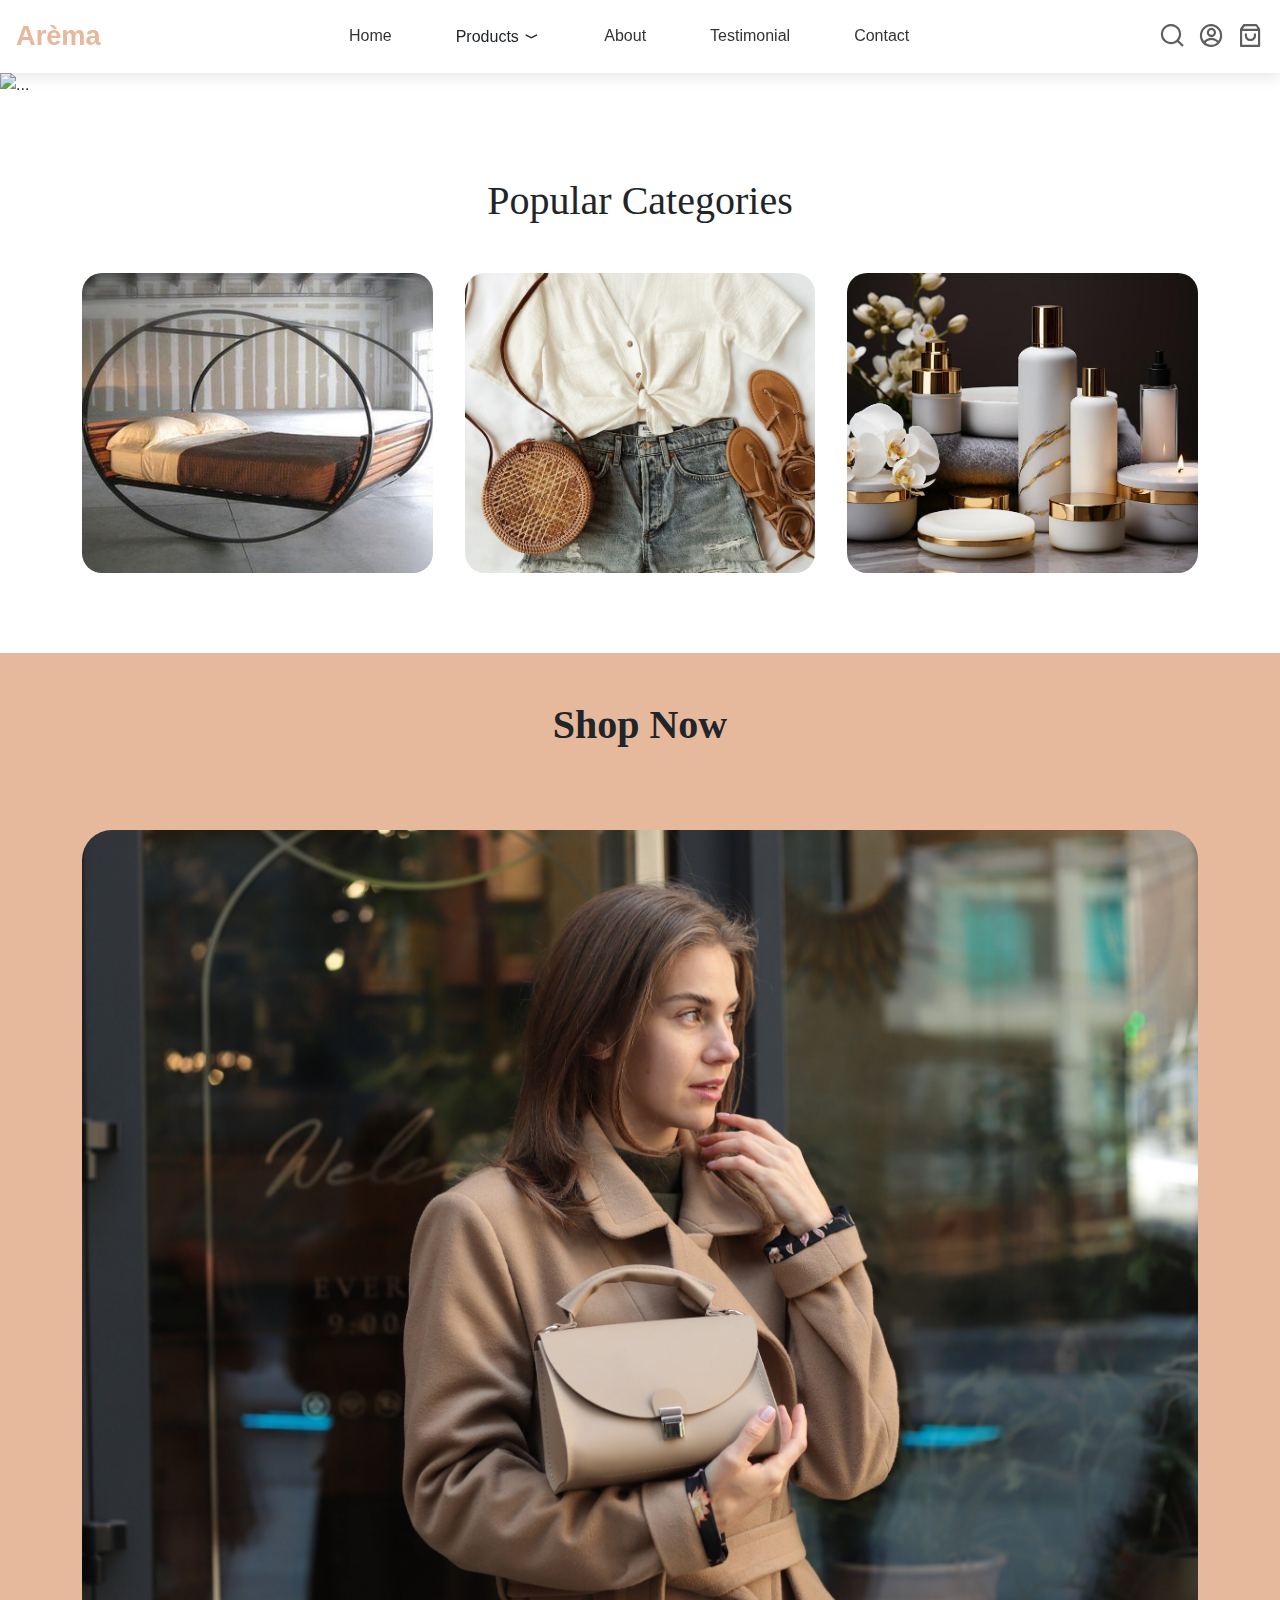
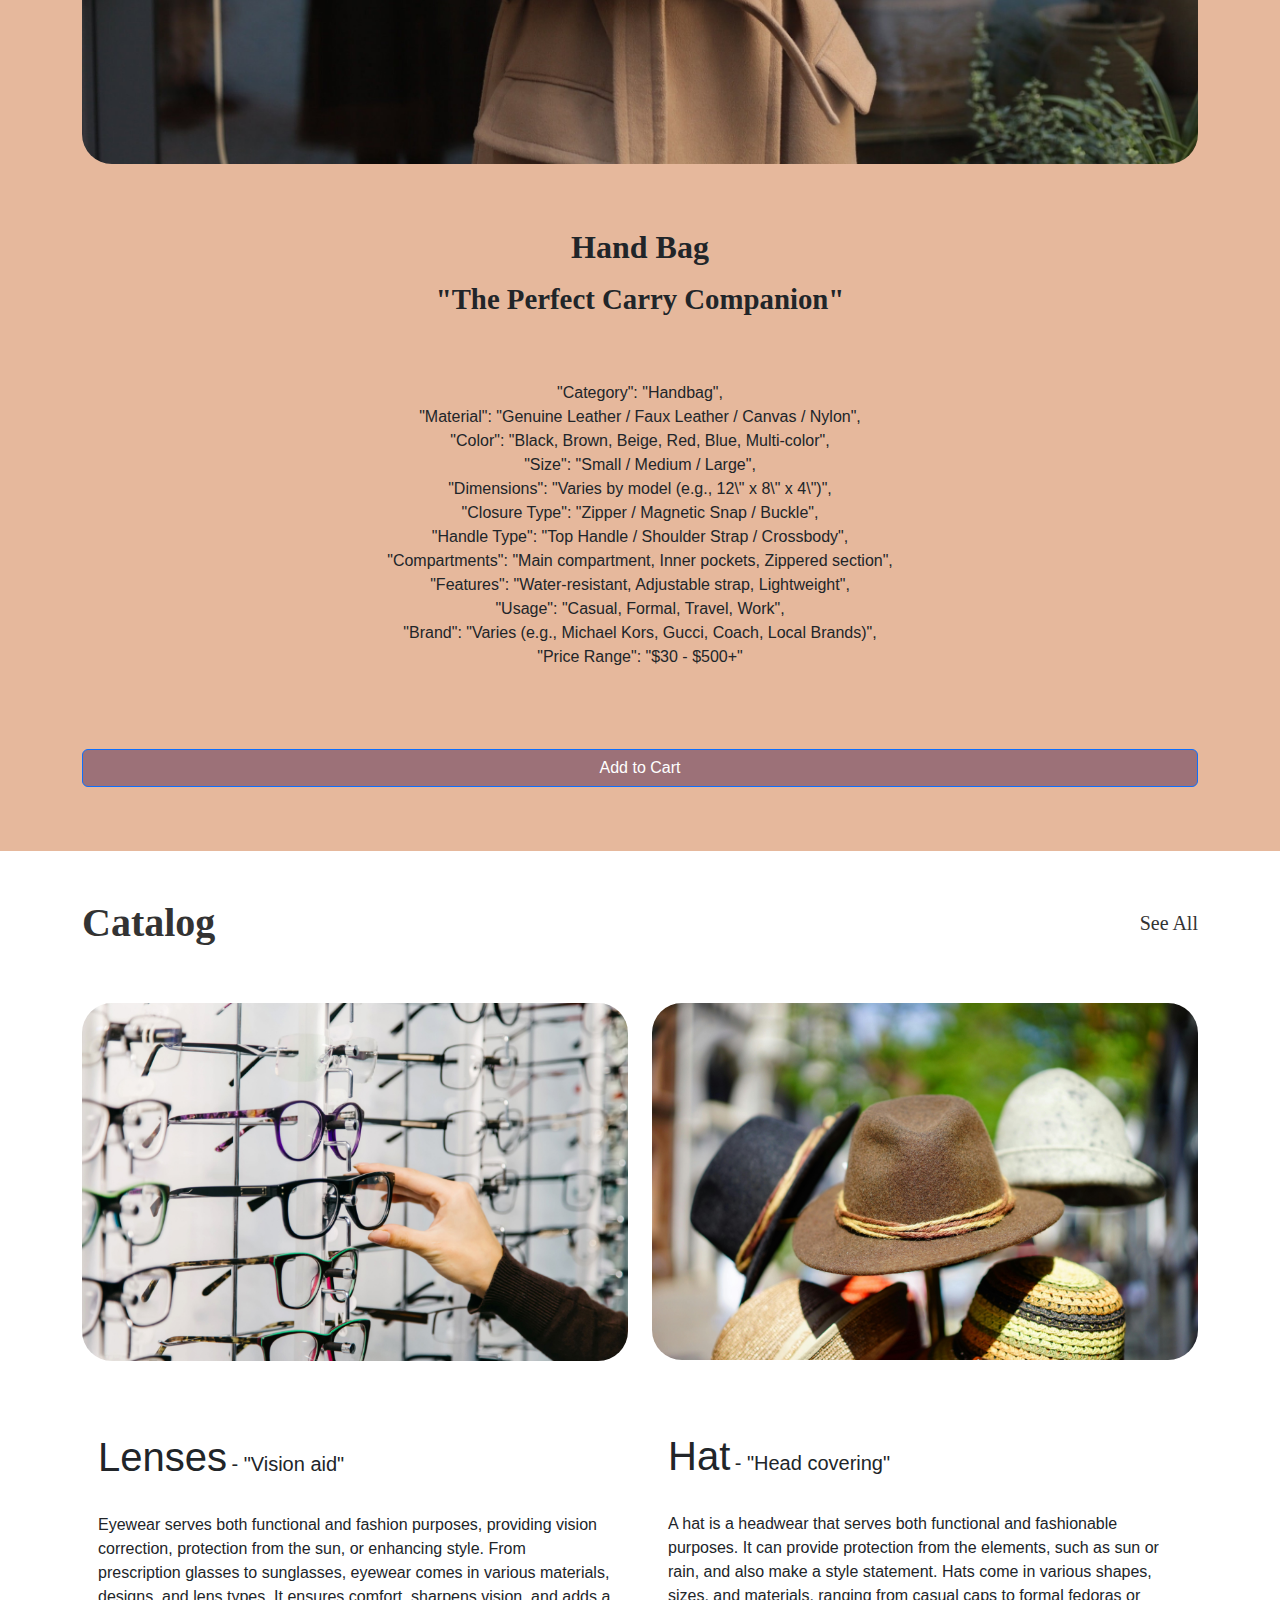
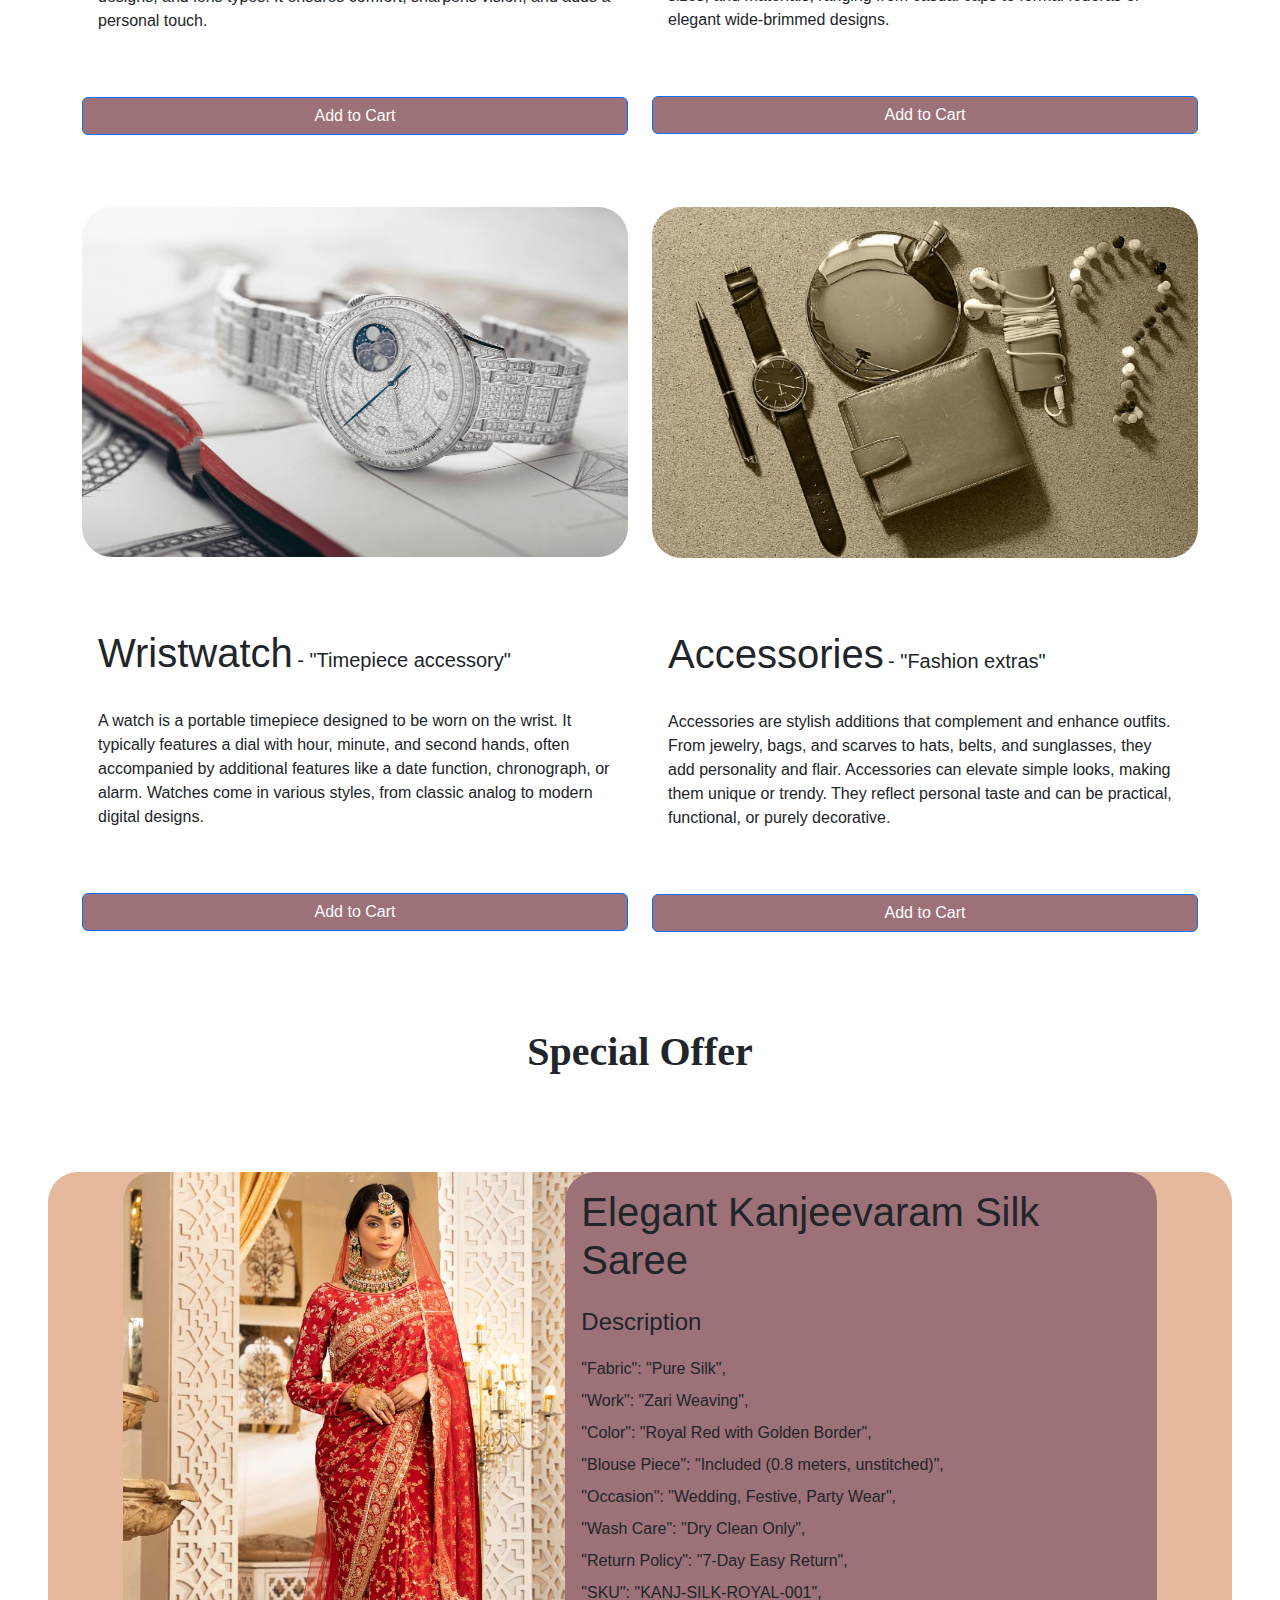
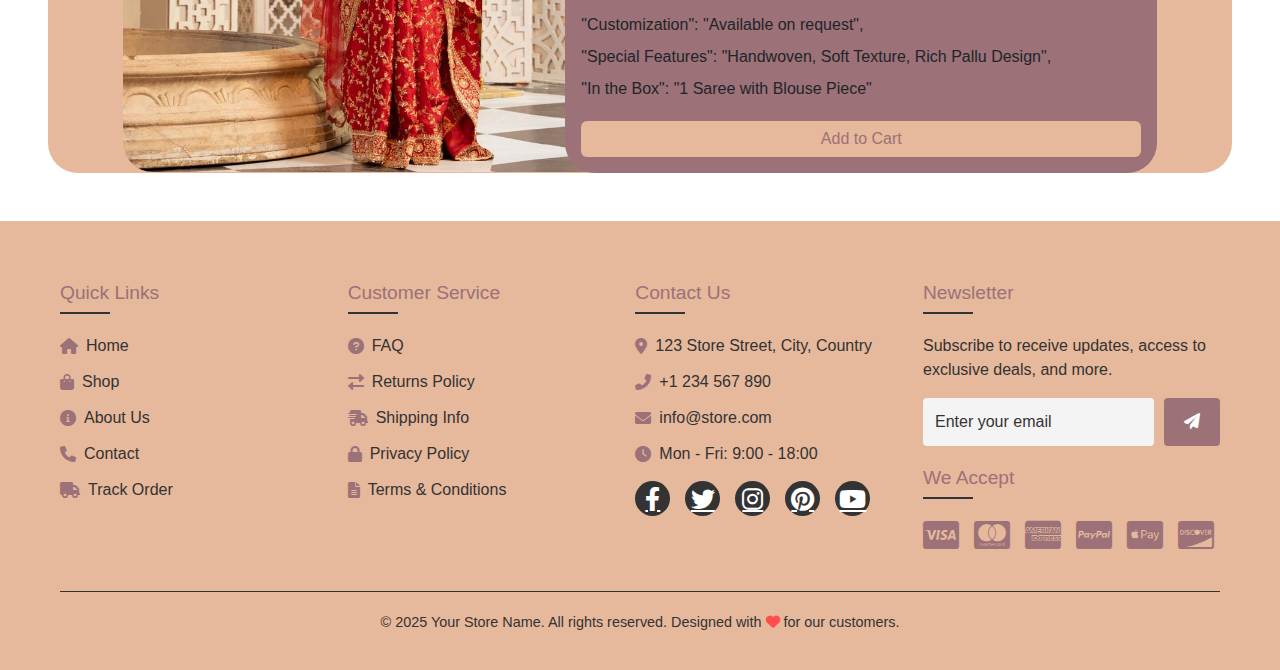
==== index.html @ 80500a30 "second" ====
<!DOCTYPE html>
<html lang="en">

<head>
    <meta charset="UTF-8">
    <meta name="viewport" content="width=device-width, initial-scale=1.0">
    <meta http-equiv="X-UA-Compatible" content="ie=edge" />
    <title>Arèma | Lifestyle</title>
    <link rel="stylesheet" href="CSS/BT-CSS/bootstrap.min.css">
    <link rel="stylesheet" href="https://cdnjs.cloudflare.com/ajax/libs/font-awesome/6.0.0/css/all.min.css">
    <link rel="stylesheet" href="Icons/remixicon.css">
    <link rel="stylesheet" href="Font/stylesheet.css">
    <link rel="stylesheet" href="CSS/WEB-CSS/Main.css">
</head>

<body onresize="sizechange()">
    <nav class="Navbar">
        <div class="Nav-container">
            <a href="#" class="Logo">Arèma</a>
            <div class="Nav-Links">
                <a href="index.html">Home</a>
                <div class="dropdown mt-2 me-3 ms-3">
                    <div class="dropbtn">Products <i class="ri-arrow-down-wide-line"></i></div>
                    <div class="dropdown-content">
                      <a href="#Catalog">Catalog</a>
                      <a href="#categories">Categories</a>
                    </div>
                </div>
                <a href="HTML/About.html">About</a>
                <a href="HTML/Testimonial.html">Testimonial</a>
                <a href="HTML/Contact.html">Contact</a>
            </div>
            <div class="Auth-Icons">
                <a class="Auth-Icon" href=""><i class="ri-search-line Icons"></i></a>
                <a class="Auth-Icon" href="Login.html"><i class="ri-account-circle-line Icons"></i></a>
                <a class="Auth-Icon" href=""><i class="ri-shopping-bag-3-line Icons"></i></a>
            </div>
            <div class="Hamburger" onclick="clickme()">
                <span></span>
                <span></span>
                <span></span>
            </div>
            <i class="ri-close-large-line close-1" onclick="clickmeone()"></i>
        </div>
    </nav>
    <div class="divhide">
        <div class="Nav-Links ham-links">
            <a href="index.html">Home</a>
            <div class="dropdown mt-2 me-3 ms-3">
                <div class="dropbtn">Products <i class="ri-arrow-down-wide-line"></i></div>
                <div class="dropdown-content">
                  <a href="#Catalog">Catalog</a>
                  <a href="#categories">Categories</a>
                </div>
            </div>
            <a href="About.html">About</a>
            <a href="Testimonial.html">Testimonial</a>
            <a href="Contact.html">Contact</a>
        </div>
        <div class="ham-icons">
            <a class="Ham-Icon" href=""><i class="ri-search-line Icons-1"></i></a>
            <a class="Ham-Icon" href="Login.html"><i class="ri-account-circle-line Icons-1"></i></a>
            <a class="Ham-Icon" href=""><i class="ri-shopping-bag-3-line Icons-1"></i></a>
        </div>
    </div>

    <div id="carouselExampleCaptions" class="carousel slide" data-bs-ride="carousel">
        <div class="carousel-indicators mb-4">
            <button type="button" data-bs-target="#carouselExampleCaptions" data-bs-slide-to="0" class="active"
                aria-current="true" aria-label="Slide 1"></button>
            <button type="button" data-bs-target="#carouselExampleCaptions" data-bs-slide-to="1"
                aria-label="Slide 2"></button>
            <button type="button" data-bs-target="#carouselExampleCaptions" data-bs-slide-to="2"
                aria-label="Slide 3"></button>
        </div>
        <div class="carousel-inner">
            <div class="carousel-item active" data-bs-interval="3000">
                <img src="Images/Carousel-1.png" class="d-block w-100" alt="...">
                <div class="carousel-caption d-none d-md-block">
                    <h1>Aesthetic</h1>
                    <p class="mb-4">Elegance is not about being noticed, it’s about being remembered.</p>
                </div>
            </div>
            <div class="carousel-item" data-bs-interval="3000">
                <img src="Images/Carousel-2.jpg" class="d-block w-100" alt="...">
                <div class="carousel-caption d-none d-md-block">
                    <h1>Apparel</h1>
                    <p class="mb-4">Fashion is what you buy, style is what you do with it.</p>
                </div>
            </div>
            <div class="carousel-item" data-bs-interval="3000">
                <img src="Images/Carousel-3.jpg" class="d-block w-100" alt="...">
                <div class="carousel-caption d-none d-md-block">
                    <h1>Attire</h1>
                    <p class="mb-4">Style is a way to say who you are without having to speak.</p>
                </div>
            </div>
        </div>
        <button class="carousel-control-prev" type="button" data-bs-target="#carouselExampleCaptions"
            data-bs-slide="prev">
            <span class="carousel-control-prev-icon" aria-hidden="true"></span>
            <span class="visually-hidden">Previous</span>
        </button>
        <button class="carousel-control-next" type="button" data-bs-target="#carouselExampleCaptions"
            data-bs-slide="next">
            <span class="carousel-control-next-icon" aria-hidden="true"></span>
            <span class="visually-hidden">Next</span>
        </button>
    </div>

    <section id="categories">
        <div class="container">
            <h2>Popular Categories</h2>
            <div class="category-grid">
                <div class="category-card">
                    <img src="Images/Categories-1.jpg" alt="Breakfast">
                    <div class="category-overlay">
                        <h3>Furnitur & Decor</h3>
                        <p>Creating magic in the heart of my house.</p>
                    </div>
                </div>
                <div class="category-card">
                    <img src="Images/Categories-2.jpg" alt="Main Course">
                    <div class="category-overlay">
                        <h3>Fashion</h3>
                        <p>Classics can never go out of style, and with them, neither will you.</p>
                    </div>
                </div>
                <div class="category-card">
                    <img src="Images/Categories-3.jpg" alt="Desserts">
                    <div class="category-overlay">
                        <h3>Cosmetics</h3>
                        <p>Experience the Essence of Glamorous Sophistication</p>
                    </div>
                </div>
            </div>
        </div>
    </section>

    <div class="Major-section">
        <h1 class="Head pt-5 fw-semibold">Shop Now</h1>
        <div class="Section-1 d-flex flex-wrap container">
            <div class="card mb-3 text-3 pb-5">
                <img src="Images/Card-1.jpg" class="card-img-top text-3" alt="...">
                <div class="card-body text-3">
                    <h1 class="card-title title-1">Hand Bag</h1>
                    <h5 class="card-title Title-1">"The Perfect Carry Companion"</h5>
                    <div
                        class="d-flex flex-column align-items-start align-items-xxl-center align-items-xl-center align-items-lg-center">
                        <p class="card-text">
                        <div>"Category": "Handbag",</div>
                        <div>"Material": "Genuine Leather / Faux Leather / Canvas / Nylon",</div>
                        <div>"Color": "Black, Brown, Beige, Red, Blue, Multi-color",</div>
                        <div>"Size": "Small / Medium / Large",</div>
                        <div>"Dimensions": "Varies by model (e.g., 12\" x 8\" x 4\")",</div>
                        <div>"Closure Type": "Zipper / Magnetic Snap / Buckle",</div>
                        <div>"Handle Type": "Top Handle / Shoulder Strap / Crossbody",</div>
                        <div>"Compartments": "Main compartment, Inner pockets, Zippered section",</div>
                        <div>"Features": "Water-resistant, Adjustable strap, Lightweight",</div>
                        <div>"Usage": "Casual, Formal, Travel, Work",</div>
                        <div>"Brand": "Varies (e.g., Michael Kors, Gucci, Coach, Local Brands)",</div>
                        <div>"Price Range": "$30 - $500+"</div>
                        </p>
                    </div>
                </div>
                <a href="#" class="btn btn-primary btn-1">Add to Cart</a>
            </div>
        </div>
    </div>
    <div id="Catalog">
        <div class="container d-flex justify-content-between mt-5">
            <h1 class="text-2 fw-semibold">Catalog</h1>
            <h5 class="d-flex align-items-center text-2"><a href="" class="text-2">See All</a></h5>
        </div>
        <div class="container mt-5">
            <div class="row row-cols-1 row-cols-md-2 g-4">
                <div class="col">
                    <div class="card">
                        <img src="Images/Clothing-1.jpg" class="card-img-top" alt="...">
                        <div class="card-body">
                            <h5 class="card-title">
                                <h1 class="d-inline-block">Lenses</h1>
                                <h5 class="d-inline-block">- "Vision aid"</h5>
                            </h5>
                            <p class="card-text mt-xxl-4 mt-xl-4 mt-lg-4 mt-md-4 mt-sm-4 mt-xs-5">Eyewear serves both
                                functional and fashion purposes, providing vision
                                correction, protection from the sun, or enhancing style. From prescription glasses to
                                sunglasses, eyewear comes in various materials, designs, and lens types. It ensures comfort,
                                sharpens vision, and adds a personal touch.</p>
                        </div>
                        <a href="#" class="btn btn-primary btn-1 mb-5">Add to Cart</a>
                    </div>
                </div>
                <div class="col">
                    <div class="card">
                        <img src="Images/Clothing-2.jpg" class="card-img-top" alt="...">
                        <div class="card-body">
                            <h5 class="card-title">
                                <h1 class="d-inline-block">Hat</h1>
                                <h5 class="d-inline-block">- "Head covering"</h5>
                            </h5>
                            <p class="card-text mt-xxl-4 mt-xl-4 mt-lg-4 mt-md-4 mt-sm-4 mt-xs-5">A hat is a headwear that
                                serves both functional and fashionable
                                purposes. It can provide protection from the elements, such as sun or rain, and also make a
                                style statement. Hats come in various shapes, sizes, and materials, ranging from casual caps
                                to formal fedoras or elegant wide-brimmed designs.</p>
                        </div>
                        <a href="#" class="btn btn-primary btn-1 mb-5">Add to Cart</a>
                    </div>
                </div>
                <div class="col">
                    <div class="card">
                        <img src="Images/Clothing-3.jpg" class="card-img-top" alt="...">
                        <div class="card-body">
                            <h5 class="card-title">
                                <h1 class="d-inline-block">Wristwatch</h1>
                                <h5 class="d-inline-block">- "Timepiece accessory"</h5>
                            </h5>
                            <p class="card-text mt-xxl-4 mt-xl-4 mt-lg-4 mt-md-4 mt-sm-4 mt-xs-5">A watch is a portable
                                timepiece designed to be worn on the wrist. It
                                typically features a dial with hour, minute, and second hands, often accompanied by
                                additional features like a date function, chronograph, or alarm. Watches come in various
                                styles, from classic analog to modern digital designs.</p>
                        </div>
                        <a href="#" class="btn btn-primary btn-1 mb-5">Add to Cart</a>
                    </div>
                </div>
                <div class="col">
                    <div class="card">
                        <img src="Images/Clothing-4.jpg" class="card-img-top" alt="...">
                        <div class="card-body">
                            <h5 class="card-title">
                                <h1 class="d-inline-block">Accessories</h1>
                                <h5 class="d-inline-block">- "Fashion extras"</h5>
                            </h5>
                            <p class="card-text mt-xxl-4 mt-xl-4 mt-lg-4 mt-md-4 mt-sm-4 mt-xs-5    ">Accessories are
                                stylish additions that complement and enhance outfits.
                                From jewelry, bags, and scarves to hats, belts, and sunglasses, they add personality and
                                flair. Accessories can elevate simple looks, making them unique or trendy. They reflect
                                personal taste and can be practical, functional, or purely decorative.</p>
                        </div>
                        <a href="#" class="btn btn-primary btn-1 mb-5">Add to Cart</a>
                    </div>
                </div>
            </div>
        </div>
    </div>
    <h1 class="Head pt-5 mb-5 fw-semibold">Special Offer</h1>
    <div class="card-2 d-flex justify-content-around">
        <div class="card card-3 mt-5 mb-5 ms-xs-3 me-xs-3 ms-sm-4 me-sm-4 ms-md-5 me-md-5 ms-lg-6 me-lg-6 ms-xl-7 me-xl-7 ms-xxl-7 me-xxl-7">
            <div class="d-flex flex-wrap justify-content-center">
                <div class="col-md-4">
                    <img src="Images/saree.jpg" class="saree" alt="...">
                </div>
                <div class="col-md-6 ms-xxl-5 ms-xl-5 ms-lg-5 ms-md-4">
                    <div class="card-body text-4">
                        <h1 class="card-title">Elegant Kanjeevaram Silk Saree</h1>
                        <h4 class="card-title mt-4">Description</h4>
                        <p class="card-text">
                            <div>
                            <div>"Fabric": "Pure Silk",</div>
                            <div>"Work": "Zari Weaving",</div>
                            <div>"Color": "Royal Red with Golden Border",</div>
                            <div>"Blouse Piece": "Included (0.8 meters, unstitched)",</div>
                            <div>"Occasion": "Wedding, Festive, Party Wear",</div>
                            <div>"Wash Care": "Dry Clean Only",</div>
                            <div>"Return Policy": "7-Day Easy Return",</div>
                            <div>"SKU": "KANJ-SILK-ROYAL-001",</div>
                            <div>"Customization": "Available on request",</div>
                            <div>"Special Features": "Handwoven, Soft Texture, Rich Pallu Design",</div>
                            <div>"In the Box": "1 Saree with Blouse Piece"</div>
                            </div>
                        </p>
                        <a href="#" class="btn btn-primary btn-2 container">Add to Cart</a>
                    </div>
                </div>
            </div>
        </div>
    </div>
    
    <footer class="footer">
        <div class="footer-content">
            <div class="footer-grid">
                <!-- Quick Links -->
                <div class="footer-column">
                    <h3>Quick Links</h3>
                    <ul>
                        <li><a href="index.html"><i class="fas fa-home icon"></i> Home</a></li>
                        <li><a href="#"><i class="fas fa-shopping-bag icon"></i> Shop</a></li>
                        <li><a href="HTML/About.html"><i class="fas fa-info-circle icon"></i> About Us</a></li>
                        <li><a href="HTML/Contact.html"><i class="fas fa-phone icon"></i> Contact</a></li>
                        <li><a href="#"><i class="fas fa-truck icon"></i> Track Order</a></li>
                    </ul>
                </div>

                <!-- Customer Service -->
                <div class="footer-column">
                    <h3>Customer Service</h3>
                    <ul>
                        <li><a href="#"><i class="fas fa-question-circle icon"></i> FAQ</a></li>
                        <li><a href="#"><i class="fas fa-exchange-alt icon"></i> Returns Policy</a></li>
                        <li><a href="#"><i class="fas fa-shipping-fast icon"></i> Shipping Info</a></li>
                        <li><a href="#"><i class="fas fa-lock icon"></i> Privacy Policy</a></li>
                        <li><a href="#"><i class="fas fa-file-alt icon"></i> Terms & Conditions</a></li>
                    </ul>
                </div>

                <!-- Contact Info -->
                <div class="footer-column">
                    <h3>Contact Us</h3>
                    <ul>
                        <li><a href="#"><i class="fas fa-map-marker-alt icon"></i> 123 Store Street, City, Country</a></li>
                        <li><a href="tel:+1234567890"><i class="fas fa-phone-alt icon"></i> +1 234 567 890</a></li>
                        <li><a href="mailto:info@store.com"><i class="fas fa-envelope icon"></i> info@store.com</a></li>
                        <li><a href="#"><i class="fas fa-clock icon"></i> Mon - Fri: 9:00 - 18:00</a></li>
                    </ul>
                    <div class="social-links icon">
                        <a href="#"><i class="fab fa-facebook-f"></i></a>
                        <a href="#"><i class="fab fa-twitter"></i></a>
                        <a href="#"><i class="fab fa-instagram"></i></a>
                        <a href="#"><i class="fab fa-pinterest"></i></a>
                        <a href="#"><i class="fab fa-youtube"></i></a>
                    </div>
                </div>

                <!-- Newsletter -->
                <div class="footer-column">
                    <h3>Newsletter</h3>
                    <p>Subscribe to receive updates, access to exclusive deals, and more.</p>
                    <form class="newsletter-form">
                        <input type="email" placeholder="Enter your email">
                        <button type="submit"><i class="fas fa-paper-plane"></i></button>
                    </form>
                    <h3 style="margin-top: 20px;">We Accept</h3>
                    <div class="payment-methods">
                        <i class="fab fa-cc-visa"></i>
                        <i class="fab fa-cc-mastercard"></i>
                        <i class="fab fa-cc-amex"></i>
                        <i class="fab fa-cc-paypal"></i>
                        <i class="fab fa-cc-apple-pay"></i>
                        <i class="fab fa-cc-discover"></i>
                    </div>
                </div>
            </div>

            <!-- Footer Bottom -->
            <div class="footer-bottom">
                <p>&copy; 2025 Your Store Name. All rights reserved. Designed with <i class="fas fa-heart" style="color: #ff4d4d;"></i> for our customers.</p>
            </div>
        </div>
    </footer>

    <script src="JS/BT-JS/bootstrap.bundle.min.js"></script>
    <script src="JS/WEB-JS/Web.js"></script>
</body>

</html>
---- Font/stylesheet.css ----
@font-face {
    font-family: 'Montserrat';
    src: url('Montserrat-BlackItalic.woff2') format('woff2'),
        url('Montserrat-BlackItalic.woff') format('woff');
    font-weight: 900;
    font-style: italic;
    font-display: swap;
}

@font-face {
    font-family: 'Montserrat';
    src: url('Montserrat-Black.woff2') format('woff2'),
        url('Montserrat-Black.woff') format('woff');
    font-weight: 900;
    font-style: normal;
    font-display: swap;
}

@font-face {
    font-family: 'Montserrat';
    src: url('Montserrat-Bold.woff2') format('woff2'),
        url('Montserrat-Bold.woff') format('woff');
    font-weight: bold;
    font-style: normal;
    font-display: swap;
}

@font-face {
    font-family: 'Montserrat';
    src: url('Montserrat-ExtraLightItalic.woff2') format('woff2'),
        url('Montserrat-ExtraLightItalic.woff') format('woff');
    font-weight: 200;
    font-style: italic;
    font-display: swap;
}

@font-face {
    font-family: 'Montserrat';
    src: url('Montserrat-BoldItalic.woff2') format('woff2'),
        url('Montserrat-BoldItalic.woff') format('woff');
    font-weight: bold;
    font-style: italic;
    font-display: swap;
}

@font-face {
    font-family: 'Montserrat';
    src: url('Montserrat-ExtraBoldItalic.woff2') format('woff2'),
        url('Montserrat-ExtraBoldItalic.woff') format('woff');
    font-weight: bold;
    font-style: italic;
    font-display: swap;
}

@font-face {
    font-family: 'Montserrat';
    src: url('Montserrat-Italic.woff2') format('woff2'),
        url('Montserrat-Italic.woff') format('woff');
    font-weight: normal;
    font-style: italic;
    font-display: swap;
}

@font-face {
    font-family: 'Montserrat';
    src: url('Montserrat-ExtraBold.woff2') format('woff2'),
        url('Montserrat-ExtraBold.woff') format('woff');
    font-weight: bold;
    font-style: normal;
    font-display: swap;
}

@font-face {
    font-family: 'Montserrat';
    src: url('Montserrat-ExtraLight.woff2') format('woff2'),
        url('Montserrat-ExtraLight.woff') format('woff');
    font-weight: 200;
    font-style: normal;
    font-display: swap;
}

@font-face {
    font-family: 'Montserrat';
    src: url('Montserrat-SemiBold.woff2') format('woff2'),
        url('Montserrat-SemiBold.woff') format('woff');
    font-weight: 600;
    font-style: normal;
    font-display: swap;
}

@font-face {
    font-family: 'Montserrat';
    src: url('Montserrat-Thin.woff2') format('woff2'),
        url('Montserrat-Thin.woff') format('woff');
    font-weight: 100;
    font-style: normal;
    font-display: swap;
}

@font-face {
    font-family: 'Montserrat';
    src: url('Montserrat-MediumItalic.woff2') format('woff2'),
        url('Montserrat-MediumItalic.woff') format('woff');
    font-weight: 500;
    font-style: italic;
    font-display: swap;
}

@font-face {
    font-family: 'Montserrat';
    src: url('Montserrat-LightItalic.woff2') format('woff2'),
        url('Montserrat-LightItalic.woff') format('woff');
    font-weight: 300;
    font-style: italic;
    font-display: swap;
}

@font-face {
    font-family: 'Montserrat';
    src: url('Montserrat-Regular.woff2') format('woff2'),
        url('Montserrat-Regular.woff') format('woff');
    font-weight: normal;
    font-style: normal;
    font-display: swap;
}

@font-face {
    font-family: 'Montserrat';
    src: url('Montserrat-SemiBoldItalic.woff2') format('woff2'),
        url('Montserrat-SemiBoldItalic.woff') format('woff');
    font-weight: 600;
    font-style: italic;
    font-display: swap;
}

@font-face {
    font-family: 'Montserrat';
    src: url('Montserrat-Medium.woff2') format('woff2'),
        url('Montserrat-Medium.woff') format('woff');
    font-weight: 500;
    font-style: normal;
    font-display: swap;
}

@font-face {
    font-family: 'Montserrat';
    src: url('Montserrat-Light.woff2') format('woff2'),
        url('Montserrat-Light.woff') format('woff');
    font-weight: 300;
    font-style: normal;
    font-display: swap;
}

@font-face {
    font-family: 'Montserrat';
    src: url('Montserrat-ThinItalic.woff2') format('woff2'),
        url('Montserrat-ThinItalic.woff') format('woff');
    font-weight: 100;
    font-style: italic;
    font-display: swap;
}
---- CSS/WEB-CSS/Main.css ----
* {
    margin: 0;
    padding: 0;
    box-sizing: border-box;
}

/* Root Variables */
:root {
    --primary: #E6B89C;
    --secondary: #9C7178;
    --accent: #FF9E80;
    --dark: #333;
    --light: #f4f4f4;
    --rating-color: #f72585;
    --success-color: #4cc9f0;
    --white: #ffffff;
    --gradient: linear-gradient(135deg, var(--primary), var(--secondary));
    --shadow: 0 4px 15px rgba(0, 0, 0, 0.1);
    --transition: all 0.3s ease-in-out;
}

body {
    font-family: 'Segoe UI', sans-serif;
    overflow-x: hidden;
}

/* Navigation */
.Navbar {
    background: rgba(255, 255, 255, 0.95);
    width: 100%;
    position: sticky;
    top: 0;
    z-index: 1000;
    box-shadow: var(--shadow);
    backdrop-filter: blur(10px);
}

.Nav-container {
    max-width: 1400px;
    margin: 0 auto;
    padding: 1rem;
    display: flex;
    justify-content: space-between;
    align-items: center;
}

.Logo {
    font-size: 1.7rem;
    font-weight: bold;
    color: var(--primary);
    text-decoration: none;
}

.Nav-Links {
    display: flex;
    gap: 2rem;
}

.Nav-Links a {
    color: var(--dark);
    text-decoration: none;
    font-weight: 400;
    position: relative;
    padding: 0.5rem 1rem;
}

.Nav-Links a::after {
    content: '';
    position: absolute;
    bottom: 0;
    left: 50%;
    width: 0;
    height: 2px;
    background: var(--primary);
    transition: var(--transition);
    transform: translateX(-50%);
}

.Auth-Icons {
    display: flex;
    gap: 0.7rem;
    font-size: 1.7rem;
    font-weight: 100;
    color: rgb(94, 94, 94);
}

.Icons:hover {
    color: var(--primary);
}

.Auth-Icon {
    text-decoration: none;
    color: rgb(94, 94, 94);
}

.Hamburger {
    display: none;
}

.badge {
    background-color: var(--primary);
}

#categories {
    padding: 5rem 0;
    text-align: center;
}

#categories h2 {
    font-family: 'Playfair Display', serif;
    font-size: 2.5rem;
    margin-bottom: 3rem;
}

.category-grid {
    display: grid;
    grid-template-columns: repeat(auto-fit, minmax(250px, 1fr));
    gap: 2rem;
    margin-top: 2rem;
}

.category-card {
    position: relative;
    height: 300px;
    border-radius: 20px;
    overflow: hidden;
    cursor: pointer;
}

.category-card img {
    width: 100%;
    height: 100%;
    object-fit: cover;
    transition: transform 0.5s ease;
}

.category-card:hover img {
    transform: scale(1.1);
}

.category-overlay {
    position: absolute;
    bottom: 0;
    left: 0;
    right: 0;
    padding: 2rem;
    background: linear-gradient(transparent, rgba(0, 0, 0, 0.8));
    color: white;
    transform: translateY(100%);
    transition: transform 0.5s ease;
}

.category-card:hover .category-overlay {
    transform: translateY(0);
}

.card {
    border: 0 !important;
}

.Major-section {
    background-color: var(--primary);
}

.text-3 {
    background-color: var(--primary);
}

.Section-1 {
    gap: 2rem !important;
    margin-top: 9vh;
    background-color: var(--primary);
}

.Title-1 {
    font-weight: 700;
    font-size: 1.8rem;
    text-align: center;
    margin-bottom: 3rem;
    font-family: 'Playfair Display', serif;
}

.title-1 {
    font-weight: 700;
    text-align: center;
    font-family: 'Playfair Display', serif;
    font-size: 2rem;
    margin-bottom: 1rem;
}

.Head {
    font-family: 'Playfair Display', serif;
    text-align: center;
}

.card-img-top {
    border-radius: 30px;
}

.card {
    gap: 3rem;
}

.card-body {
    gap: 6rem;
}

.btn-1 {
    color: white;
    background-color: var(--secondary);
}

.btn-1:hover {
    background-color: var(--secondary);
    text-decoration: none;
}

.text-2 {
    font-family: 'Playfair Display', serif;
    text-decoration: none;
    color: #333;
}

.text-2:hover {
    color: #333;
}

.saree {
    border-radius: 30px;
    height: 600px;
}



.card-3 {
    background-color: var(--primary);
    border-radius: 30px;
}

.btn:active {
    background-color: var(--secondary);
}

.text-4 {
    background-color: var(--secondary);
    border-radius: 30px;
    line-height: 2.3;
}

.btn-2 {
    background-color: var(--primary);
    border: none;
    color: var(--secondary);
}

.btn-2:hover {
    background-color: var(--primary);
    color: var(--secondary);
}

/* Section Container Styles */
.section {
    padding: 80px 0;
    background-color: #f9f9f9;
}

.section-container {
    max-width: 1200px;
    margin: 0 auto;
    padding: 0 20px;
}

.section-header {
    text-align: center;
    margin-bottom: 50px;
}

.section-header h2 {
    font-size: 2.5rem;
    color: #333;
    margin-bottom: 15px;
}

.section-header p {
    color: #666;
    font-size: 1.1rem;
}

/* Contact Grid Layout */
.contact-grid {
    display: grid;
    grid-template-columns: 1fr 1fr;
    gap: 40px;
    align-items: start;
}

/* Contact Info Styles */
.contact-info {
    background-color: #fff;
    padding: 30px;
    border-radius: 8px;
    box-shadow: 0 2px 10px rgba(0, 0, 0, 0.1);
}

.contact-info h3 {
    font-size: 1.5rem;
    margin-bottom: 20px;
    color: #333;
}

.contact-info p {
    margin-bottom: 15px;
    color: #666;
    display: flex;
    align-items: center;
    gap: 10px;
}

.contact-info i {
    color: #4a90e2;
    font-size: 1.2rem;
}

/* Social Links */
.social-links {
    display: flex;
    gap: 15px;
    margin-top: 20px;
}

.social-links a {
    color: #4a90e2;
    font-size: 1.5rem;
    transition: color 0.3s ease;
}

.social-links a:hover {
    color: #357abd;
}

/* Contact Form Styles */
.contact-form {
    display: flex;
    flex-direction: column;
    gap: 20px;
}

.form-input {
    padding: 12px 15px;
    border: 1px solid #ddd;
    border-radius: 4px;
    font-size: 1rem;
    transition: border-color 0.3s ease;
}

.form-input:focus {
    outline: none;
    border-color: #4a90e2;
}

textarea.form-input {
    resize: vertical;
    min-height: 120px;
}

.button-primary {
    background-color: var(--secondary);
    color: #fff;
    padding: 12px 25px;
    border: none;
    border-radius: 4px;
    font-size: 1rem;
    cursor: pointer;
    transition: background-color 0.3s ease;
}

.button-primary:hover {
    background-color: var(--secondary);
    color: var(--primary);
}

/* Fade In Animation */
.fade-in {
    opacity: 0;
    transform: translateY(20px);
    animation: fadeIn 0.8s ease forwards;
}

/* Core styles */
.about-section {
    max-width: 1200px;
    margin: 0 auto;
    padding: 80px 20px;
    font-family: 'Arial', sans-serif;
}

/* Hero section */
.about-hero {
    background: linear-gradient(rgba(122, 122, 122, 0.6), rgba(0, 0, 0, 0.6)), url('../../Images/About.jpg');
    background-size: cover;
    background-position: center;
    color: white;
    text-align: center;
    padding: 170px 20px;
    margin-bottom: 60px;
}

.about-hero h1 {
    font-size: 3rem;
    margin-bottom: 20px;
}

.about-hero p {
    font-size: 1.2rem;
    max-width: 800px;
    margin: 0 auto;
}

/* Story section */
.our-story {
    display: grid;
    grid-template-columns: 1fr 1fr;
    gap: 40px;
    margin-bottom: 80px;
    align-items: center;
}

.story-image {
    border-radius: 10px;
    overflow: hidden;
    
}

.story-content h2 {
    font-size: 2.5rem;
    color: #333;
    margin-bottom: 20px;
}

.story-content p {
    color: #666;
    line-height: 1.6;
    margin-bottom: 20px;
}

/* Values section */
.our-values {
    text-align: center;
    margin-bottom: 80px;
}

.values-grid {
    display: grid;
    grid-template-columns: repeat(3, 1fr);
    gap: 30px;
    margin-top: 40px;
}

.value-card {
    padding: 30px;
    background: #f9f9f9;
    border-radius: 10px;
    transition: transform 0.3s ease;
}

.value-card:hover {
    transform: translateY(-5px);
}

.value-card i {
    font-size: 2.5rem;
    color: #4a90e2;
    margin-bottom: 20px;
}

/* Team section */
.our-team {
    text-align: center;
    margin-bottom: 80px;
}

.team-grid {
    display: grid;
    grid-template-columns: repeat(4, 1fr);
    gap: 30px;
    margin-top: 40px;
}

.team-member {
    text-align: center;
}

.team-member img {
    width: 200px;
    height: 200px;
    border-radius: 50%;
    margin-bottom: 20px;
    object-fit: cover;
}

.team-member h4 {
    color: #333;
    margin-bottom: 5px;
}

.team-member p {
    color: #666;
    font-size: 0.9rem;
}

/* Stats section */
.stats-section {
    background-color: #f9f9f9;
    padding: 60px 0;
    text-align: center;
}

.stats-grid {
    display: grid;
    grid-template-columns: repeat(4, 1fr);
    gap: 30px;
}

.stat-item h3 {
    font-size: 2.5rem;
    color: #4a90e2;
    margin-bottom: 10px;
}

.footer {
    background-color: var(--primary);
    color: #fff;
    padding: 60px 0 20px;
    font-family: Arial, sans-serif;
}

.footer-content {
    max-width: 1200px;
    margin: 0 auto;
    padding: 0 20px;
}

.footer-grid {
    display: grid;
    grid-template-columns: repeat(4, 1fr);
    gap: 40px;
    margin-bottom: 40px;
}

.footer-column h3 {
    color: var(--secondary);
    font-size: 1.2rem;
    margin-bottom: 20px;
    position: relative;
    padding-bottom: 10px;
}

.footer-column h3::after {
    content: '';
    position: absolute;
    left: 0;
    bottom: 0;
    width: 50px;
    height: 2px;
    background-color: var(--dark);
}

.footer-column ul {
    list-style: none;
    padding: 0;
    margin: 0;
}

.footer-column p {
    color: var(--dark);
}

.footer-column ul li {
    margin-bottom: 12px;
}

.footer-column ul li a {
    color: var(--dark);
    text-decoration: none;
    transition: color 0.3s ease;
    display: flex;
    align-items: center;
    gap: 8px;
}

.footer-column ul li a:hover {
    color: var(--secondary);
}

/* Newsletter Styles */
.newsletter-form {
    display: flex;
    gap: 10px;
    margin-top: 15px;
}

.newsletter-form input {
    flex: 1;
    padding: 12px;
    border: none;
    border-radius: 4px;
    background-color: var(--light);
    color: var(--dark);
}

.newsletter-form input::placeholder {
    color: var(--dark);
}

.newsletter-form button {
    padding: 12px 20px;
    background-color: var(--secondary);
    border: none;
    border-radius: 4px;
    color: #fff;
    cursor: pointer;
    transition: background-color 0.3s ease;
}

.newsletter-form button:hover {
    background-color: #357abd;
}

/* Payment Methods */
.payment-methods {
    display: flex;
    gap: 15px;
    margin-top: 15px;
}

.payment-methods i {
    font-size: 2rem;
    color: var(--secondary);
}

/* Social Media */
.social-links {
    display: flex;
    gap: 15px;
    margin-top: 15px;
}

.social-links a {
    display: flex;
    align-items: center;
    justify-content: center;
    width: 35px;
    height: 35px;
    background-color: #333;
    border-radius: 50%;
    color: #fff;
    transition: all 0.3s ease;
}

.social-links a:hover {
    background-color: var(--secondary);
    transform: translateY(-3px);
}

/* Bottom Bar */
.footer-bottom {
    border-top: 1px solid #333;
    padding-top: 20px;
    text-align: center;
    font-size: 0.9rem;
    color: var(--dark);
}

.icon {
    color: var(--secondary) !important;
}



.dropdown {
    position: relative;
    display: inline-block;
}

.dropdown-content {
    display: none;
    position: absolute;
    background-color: #f1f1f1;
    min-width: 160px;
    box-shadow: 0px 8px 16px 0px rgba(0, 0, 0, 0.2);
    z-index: 1;
}

.dropdown-content a {
    color: black;
    padding: 12px 16px;
    text-decoration: none;
    display: block;
}

.dropdown-content a:hover {
    background-color: var(--secondary);
    color: var(--white);
}

.dropdown:hover .dropdown-content {
    display: block;
}

.testimonial-card {
    transition: transform 0.3s ease-in-out;
}

.testimonial-card:hover {
    transform: translateY(-5px);
}

.testimonial-rating {
    color: var(--secondary);
}

.testimonial-quote {
    font-size: 3rem;
    color: rgba(67, 97, 238, 0.1);
    position: absolute;
    right: 20px;
    top: 10px;
}

.customer-image {
    width: 80px;
    height: 80px;
    object-fit: cover;
    border: 3px solid var(--primary);
}

.carousel-testimonial .customer-image {
    width: 120px;
    height: 120px;
}

.testimonial-tag {
    font-size: 0.8rem;
    padding: 0.2rem 0.8rem;
    border-radius: 20px;
    display: inline-block;
    margin-right: 0.5rem;
    margin-bottom: 0.5rem;
}

.filter-button {
    border: none;
    padding: 8px 16px;
    border-radius: 20px;
    margin: 0 5px;
    transition: all 0.3s ease;
}

.filter-button.active {
    background-color: var(--primary);
    color: white;
}

.review-stats {
    height: 4px;
    background-color: #e9ecef;
    border-radius: 2px;
}

.review-stats-fill {
    height: 100%;
    background-color: var(--secondary);
}

.testimonial-video {
    position: relative;
    cursor: pointer;
}

.play-button {
    position: absolute;
    top: 50%;
    left: 50%;
    transform: translate(-50%, -50%);
    background-color: rgba(255, 255, 255, 0.9);
    border-radius: 50%;
    width: 60px;
    height: 60px;
    display: flex;
    align-items: center;
    justify-content: center;
}

.button-t {
    border: 1px solid var(--secondary);
    color: var(--secondary);
}

.button-t:hover {
    background-color: var(--secondary);
}

.button-t-1 {
    background-color: var(--secondary);
    border: 1px solid var(--secondary);
}

.button-t-1:hover {
    background-color: var(--secondary);
}

.bg-custom-primary {
    background-color: var(--primary);
    color: white;
}
.btn-custom-primary {
    background-color: var(--secondary);
    color: white;
}
.btn-custom-primary:hover {
    background-color: var(--secondary);
    color: white;
}
.chat-widget {
    position: fixed;
    bottom: 20px;
    right: 20px;
    z-index: 1000;
}
.accordion-button:not(.collapsed) {
    background-color: var(--secondary);
    color: white;
}

*,
*:before,
*:after {
    box-sizing: border-box;
    margin: 0;
    padding: 0;
}

body {
    font-family: 'Open Sans', Helvetica, Arial, sans-serif;
    background: #ffffff;
}

/* input,
button {
    border: none;
    outline: none;
    background: none;
    font-family: 'Open Sans', Helvetica, Arial, sans-serif;
} */

.tip {
    font-size: 20px;
    margin: 40px auto 50px;
    text-align: center;
}

.cont {
    border-radius: 20px;
    overflow: hidden;
    position: relative;
    width: 900px;
    height: 550px;
    margin: 0 auto 100px;
    background: #fff;
    box-shadow: -10px -10px 15px rgba(255, 255, 255, 0.3), 10px 10px 15px rgba(70, 70, 70, 0.15), inset -10px -10px 15px rgba(255, 255, 255, 0.3), inset 10px 10px 15px rgba(70, 70, 70, 0.15);
}

.form {
    position: relative;
    width: 640px;
    height: 100%;
    -webkit-transition: -webkit-transform 1.2s ease-in-out;
    transition: -webkit-transform 1.2s ease-in-out;
    transition: transform 1.2s ease-in-out;
    transition: transform 1.2s ease-in-out, -webkit-transform 1.2s ease-in-out;
    padding: 50px 30px 0;
}

.sub-cont {
    overflow: hidden;
    position: absolute;
    left: 640px;
    top: 0;
    width: 900px;
    height: 100%;
    padding-left: 260px;
    background: #fff;
    -webkit-transition: -webkit-transform 1.2s ease-in-out;
    transition: -webkit-transform 1.2s ease-in-out;
    transition: transform 1.2s ease-in-out;
    transition: transform 1.2s ease-in-out, -webkit-transform 1.2s ease-in-out;
}

.cont.s--signup .sub-cont {
    -webkit-transform: translate3d(-640px, 0, 0);
    transform: translate3d(-640px, 0, 0);
}
/* 
button {
    display: block;
    margin: 0 auto;
    width: 260px;
    height: 36px;
    border-radius: 30px;
    color: #fff;
    font-size: 15px;
    cursor: pointer;
} */

.img {
    overflow: hidden;
    z-index: 2;
    position: absolute;
    left: 0;
    top: 0;
    width: 260px;
    height: 100%;
    padding-top: 360px;
}

.img:before {
    content: '';
    position: absolute;
    right: 0;
    top: 0;
    width: 900px;
    height: 100%;
    background-image: url("ext.jpg");
    opacity: .8;
    background-size: cover;
    -webkit-transition: -webkit-transform 1.2s ease-in-out;
    transition: transform 1.2s ease-in-out;
    transition: transform 1.2s ease-in-out, -webkit-transform 1.2s ease-in-out;
}

.img:after {
    content: '';
    position: absolute;
    left: 0;
    top: 0;
    width: 100%;
    height: 100%;
    background: rgba(0, 0, 0, 0.6);
}

.cont.s--signup .img:before {
    -webkit-transform: translate3d(640px, 0, 0);
    transform: translate3d(640px, 0, 0);
}

.img__text {
    z-index: 2;
    position: absolute;
    left: 0;
    top: 50px;
    width: 100%;
    padding: 0 20px;
    text-align: center;
    color: #fff;
    -webkit-transition: -webkit-transform 1.2s ease-in-out;
    transition: -webkit-transform 1.2s ease-in-out;
    transition: transform 1.2s ease-in-out;
    transition: transform 1.2s ease-in-out, -webkit-transform 1.2s ease-in-out;
}

.img__text h2 {
    margin-bottom: 10px;
    font-weight: normal;
}

.img__text p {
    font-size: 14px;
    line-height: 1.5;
}

.cont.s--signup .img__text.m--up {
    -webkit-transform: translateX(520px);
    transform: translateX(520px);
}

.img__text.m--in {
    -webkit-transform: translateX(-520px);
    transform: translateX(-520px);
}

.cont.s--signup .img__text.m--in {
    -webkit-transform: translateX(0);
    transform: translateX(0);
}

.img__btn {
    overflow: hidden;
    z-index: 2;
    position: relative;
    width: 100px;
    height: 36px;
    margin: 0 auto;
    background: transparent;
    color: #fff;
    text-transform: uppercase;
    font-size: 15px;
    cursor: pointer;
}

.img__btn:after {
    content: '';
    z-index: 2;
    position: absolute;
    left: 0;
    top: 0;
    width: 100%;
    height: 100%;
    border: 2px solid #fff;
    border-radius: 30px;
}

.img__btn span {
    position: absolute;
    left: 0;
    top: 0;
    display: -webkit-box;
    display: flex;
    -webkit-box-pack: center;
    justify-content: center;
    -webkit-box-align: center;
    align-items: center;
    width: 100%;
    height: 100%;
    -webkit-transition: -webkit-transform 1.2s;
    transition: -webkit-transform 1.2s;
    transition: transform 1.2s;
    transition: transform 1.2s, -webkit-transform 1.2s;
}

.img__btn span.m--in {
    -webkit-transform: translateY(-72px);
    transform: translateY(-72px);
}

.cont.s--signup .img__btn span.m--in {
    -webkit-transform: translateY(0);
    transform: translateY(0);
}

.cont.s--signup .img__btn span.m--up {
    -webkit-transform: translateY(72px);
    transform: translateY(72px);
}

h2 {
    width: 100%;
    font-size: 26px;
    text-align: center;
}

label {
    display: block;
    width: 260px;
    margin: 25px auto 0;
    text-align: center;
}

label span {
    font-size: 12px;
    color: #cfcfcf;
    text-transform: uppercase;
}

/* input {
    display: block;
    width: 100%;
    margin-top: 5px;
    padding-bottom: 5px;
    font-size: 16px;
    border-bottom: 1px solid rgba(0, 0, 0, 0.4);
    text-align: center;
} */

.forgot-pass {
    margin-top: 15px;
    text-align: center;
    font-size: 12px;
    color: #cfcfcf;
}

.submit {
    margin-top: 40px;
    margin-bottom: 20px;
    background: #d4af7a;
    text-transform: uppercase;
}

.fb-btn {
    border: 2px solid #d3dae9;
    color: #8fa1c7;
}

.fb-btn span {
    font-weight: bold;
    color: #455a81;
}

.sign-in {
    -webkit-transition-timing-function: ease-out;
    transition-timing-function: ease-out;
}

.cont.s--signup .sign-in {
    -webkit-transition-timing-function: ease-in-out;
    transition-timing-function: ease-in-out;
    -webkit-transition-duration: 1.2s;
    transition-duration: 1.2s;
    -webkit-transform: translate3d(640px, 0, 0);
    transform: translate3d(640px, 0, 0);
}

.sign-up {
    -webkit-transform: translate3d(-900px, 0, 0);
    transform: translate3d(-900px, 0, 0);
}

.cont.s--signup .sign-up {
    -webkit-transform: translate3d(0, 0, 0);
    transform: translate3d(0, 0, 0);
}

.ham-links{
    display: flex !important;
    flex-direction: column;
    position: absolute;
    top: 50px;
    left: 2%;
    width: 100%;
    
    
}

.ham-icons {
    position: absolute;
    top: 400px;
    left: 3.4%;
    display: flex;
    gap: 0.7rem;
    font-size: 1.7rem;
    font-weight: 100;
    color: rgb(94, 94, 94);
    
}

.Ham-Icon {
    text-decoration: none;
    color: rgb(94, 94, 94);
}

.divhide {
    position: absolute;
    top: 70px;
    left: 50%;
    background-color: var(--secondary) !important;
   width: 50%;
    height: 500px;
    z-index: 10;
    display: none; 
}

.close-1 {
    display: none;
}













@keyframes fadeIn {
    to {
        opacity: 1;
        transform: translateY(0);
    }
}







@media (hover: hover) {
    .Nav-Links a:hover::after {
        width: 100%;
    }

    .Logo:hover {
        color: var(--primary);
    }
}






@media (max-width: 119px) {
    .Nav-Links {
        gap: 1.7rem;
    }
}





@media (max-width: 1299px) {
    .text-4 {
        line-height: 2;
    }
}





@media (max-width: 1065px) {
    .text-4 {
        line-height: 1.9;
    }
}






@media (max-width: 992px) {
    .Nav-Links {
        gap: 1rem;
    }

    .section-header h2 {
        font-size: 2rem;
    }

    .contact-grid {
        gap: 30px;
    }

    .team-grid {
        grid-template-columns: repeat(2, 1fr);
    }

    .stats-grid {
        grid-template-columns: repeat(2, 1fr);
    }

    .footer-grid {
        grid-template-columns: repeat(2, 1fr);
        gap: 30px;
    }
}





@media (max-width: 870px) {
    .text-4 {
        line-height: 1.8;
    }
}





@media (max-width: 810px) {
    .text-4 {
        line-height: 1.6;
    }
}






@media (max-width: 768px) {
    .Hamburger {
        display: flex;
        flex-direction: column;
        gap: 6px;
        cursor: pointer;
    }

    .Hamburger span {
        width: 30px;
        height: 2px;
        background: var(--dark);
        transition: var(--transition);
    }

    .Nav-Links {
        display: none;
    }

    .Auth-Icons {
        display: none;
    }

    .saree {
        height: 550px;
    }

    section {
        padding: 60px 0;
    }

    .contact-grid {
        grid-template-columns: 1fr;
    }

    .section-header {
        margin-bottom: 40px;
    }

    .section-header h2 {
        font-size: 1.8rem;
    }

    .contact-info {
        padding: 25px;
    }

    .our-story {
        grid-template-columns: 1fr;
    }

    .values-grid {
        grid-template-columns: 1fr;
    }

    .about-hero h1 {
        font-size: 2.5rem;
    }

    .close-1 {
        position: absolute;
        top: 13px;
        left: 90%;
        font-size: 2rem;
    }
}








@media (max-width: 575px) {
    .saree {
        height: 350px;
    }

    .text-4 {
        line-height: 1.4;
        width: 350px;
    }

    .footer-grid {
        grid-template-columns: 1fr;
        gap: 30px;
    }

    .newsletter-form {
        flex-direction: column;
    }

    .payment-methods {
        flex-wrap: wrap;
    }

    .card-3 {
        width: 80%;
    }
}






@media screen and (max-width: 480px) {
    .section {
        padding: 40px 0;
    }

    .section-container {
        padding: 0 15px;
    }

    .section-header h2 {
        font-size: 1.5rem;
    }

    .contact-info h3 {
        font-size: 1.3rem;
    }

    .social-links {
        gap: 10px;
    }

    .social-links a {
        font-size: 1.3rem;
    }

    .form-input {
        padding: 10px 12px;
    }

    .btn-primary {
        padding: 10px 20px;
    }

    .team-grid {
        grid-template-columns: 1fr;
    }

    .stats-grid {
        grid-template-columns: 1fr;
    }
}
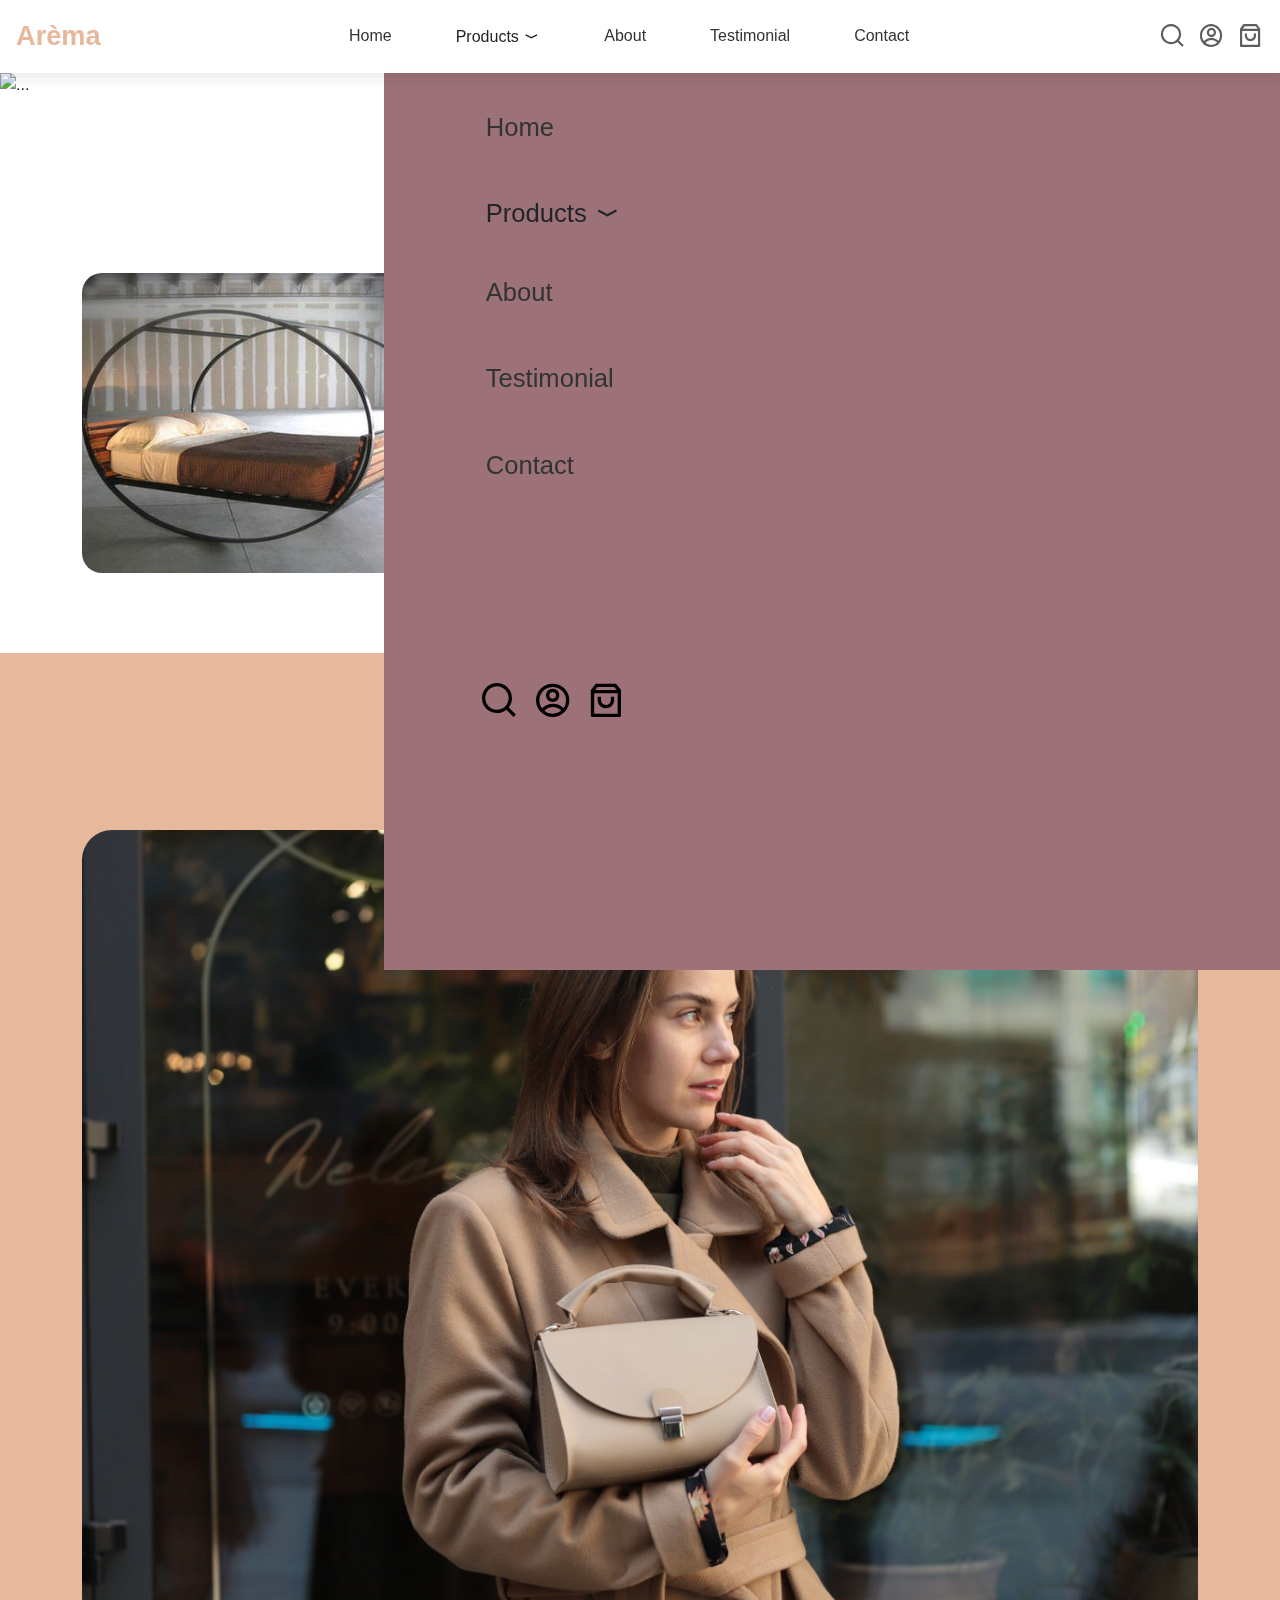
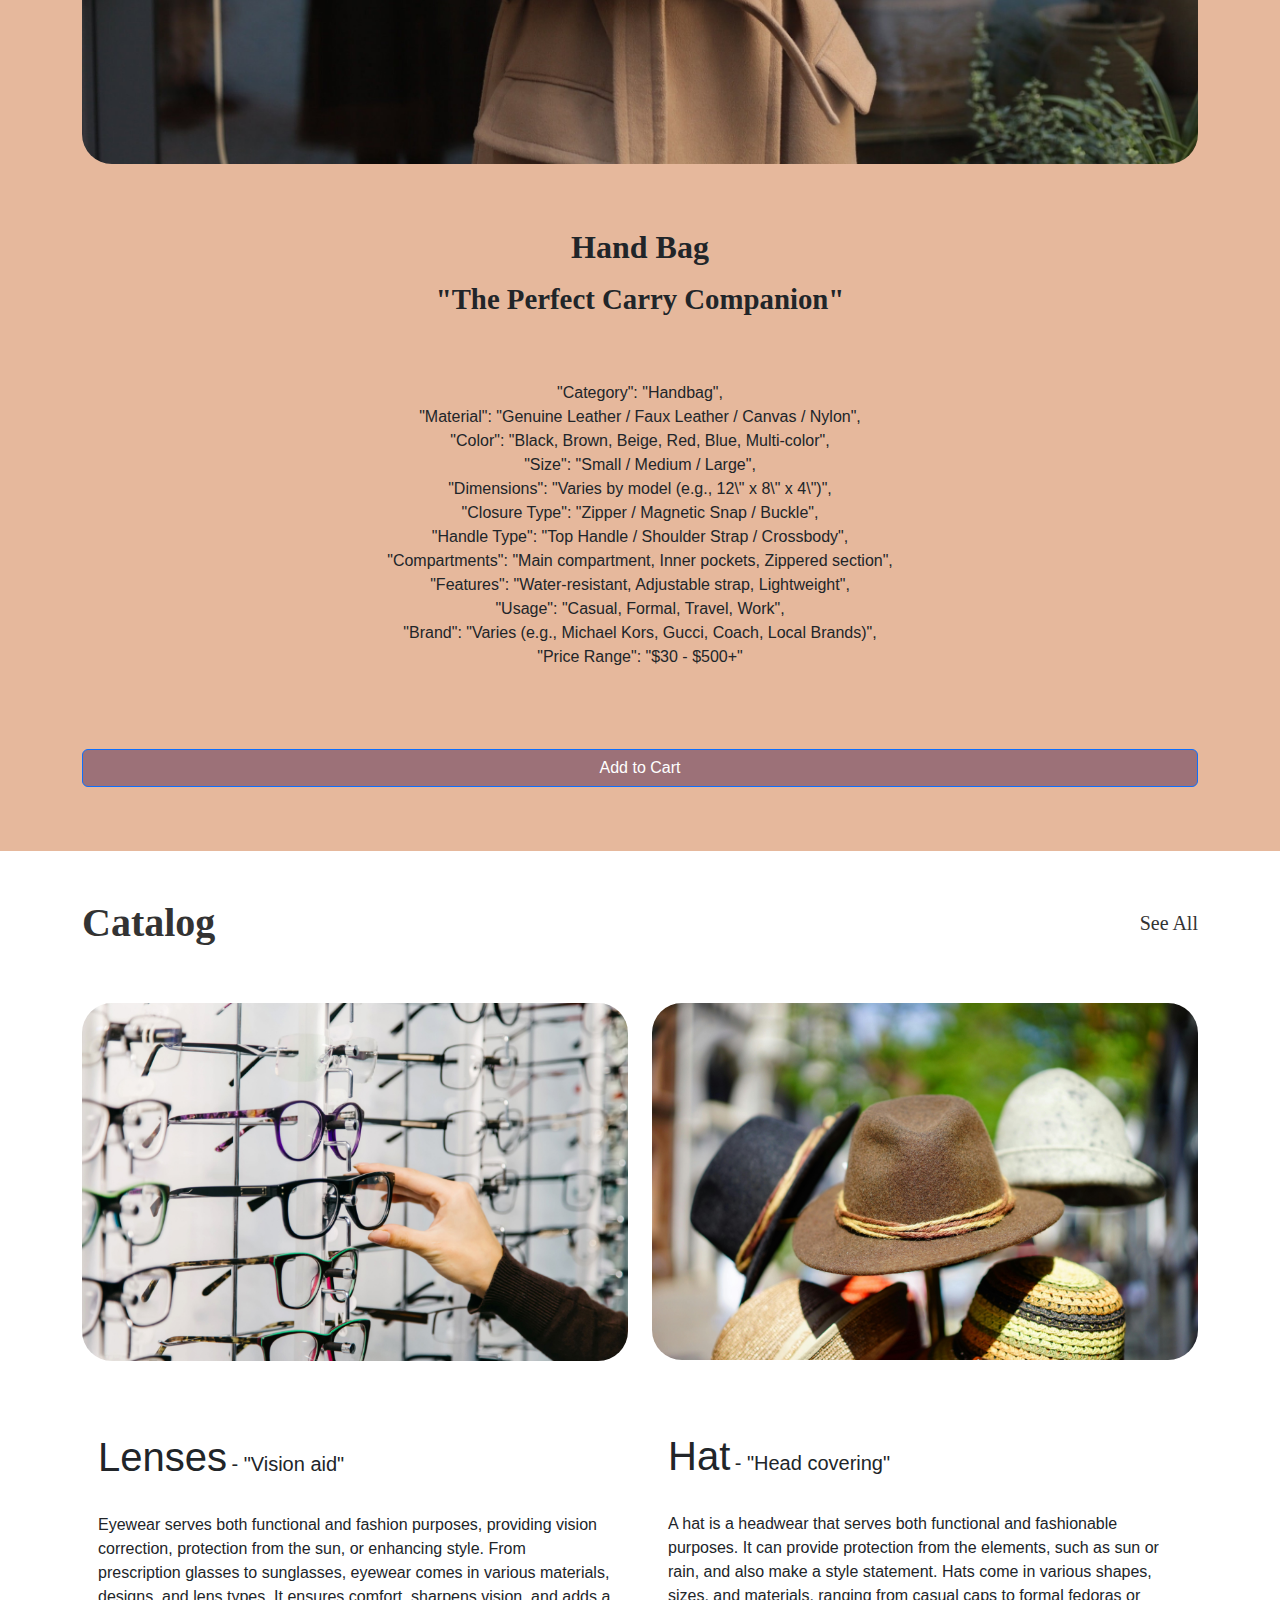
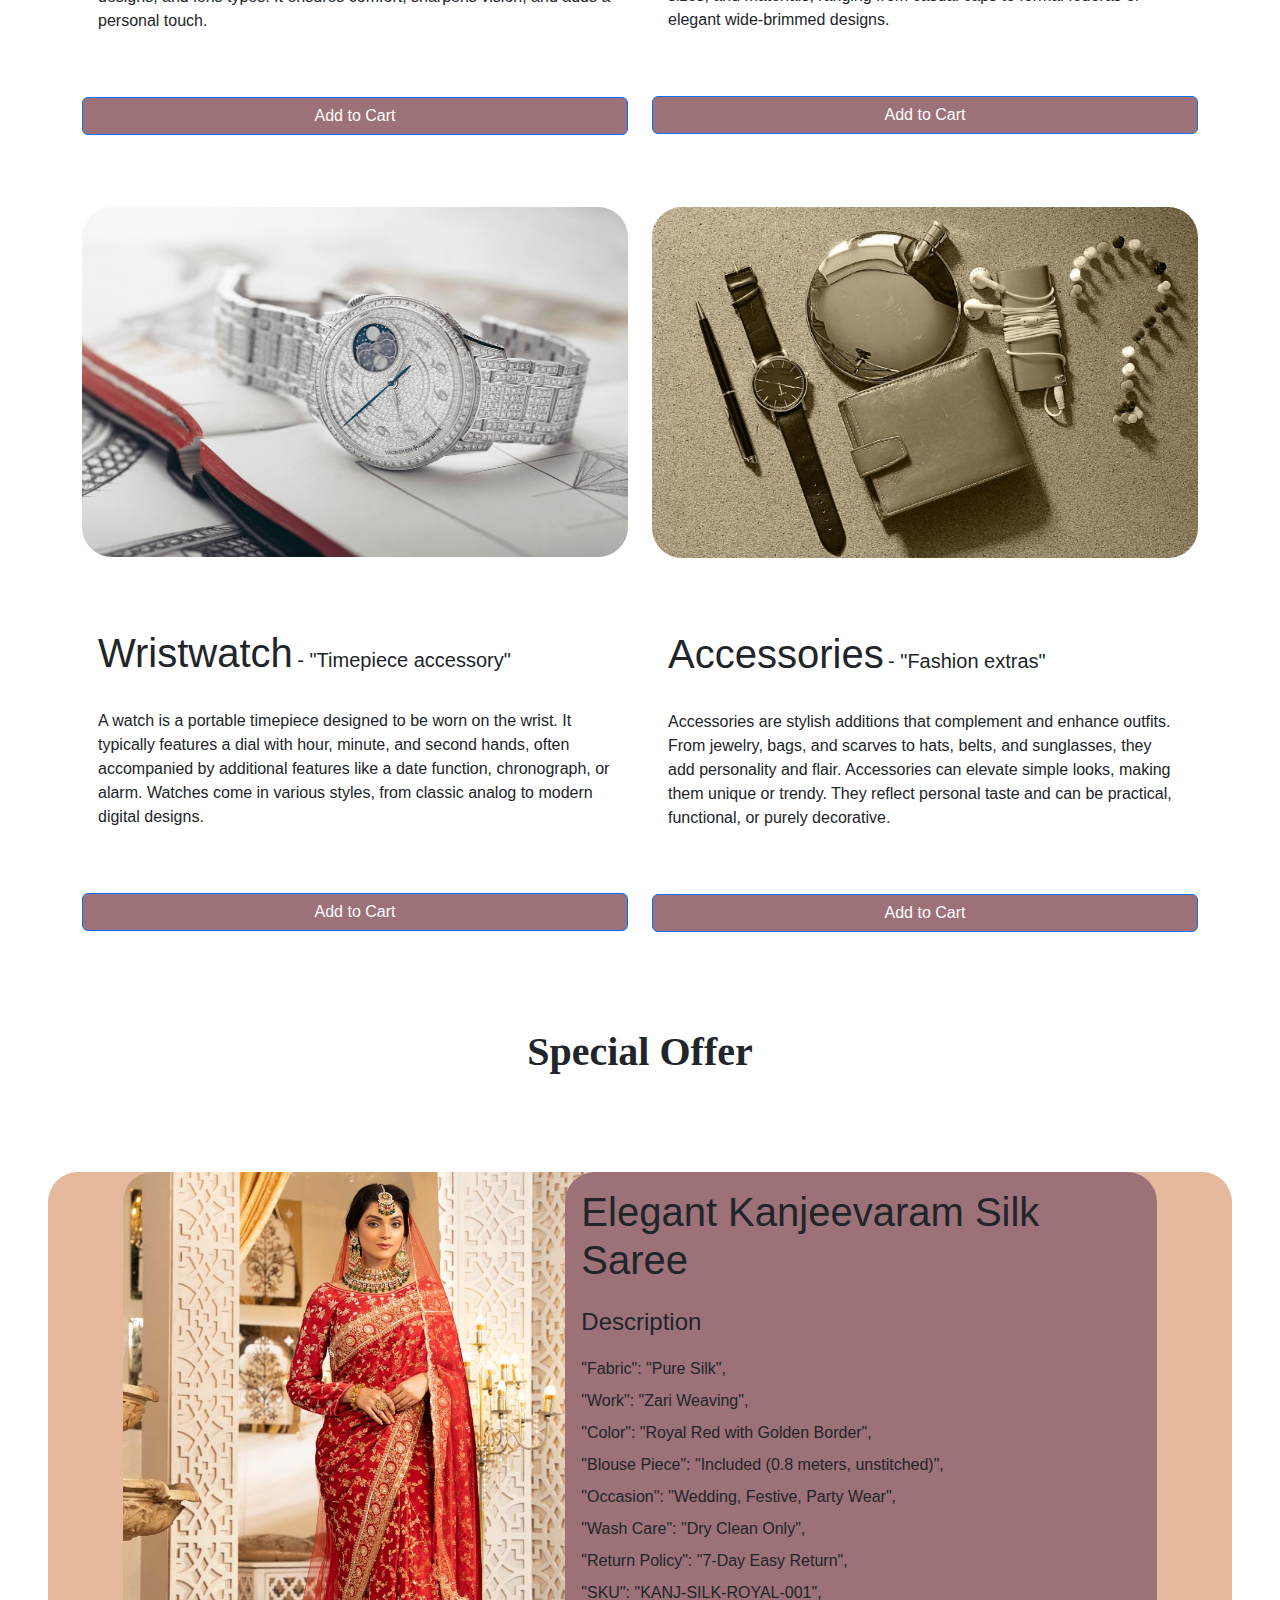
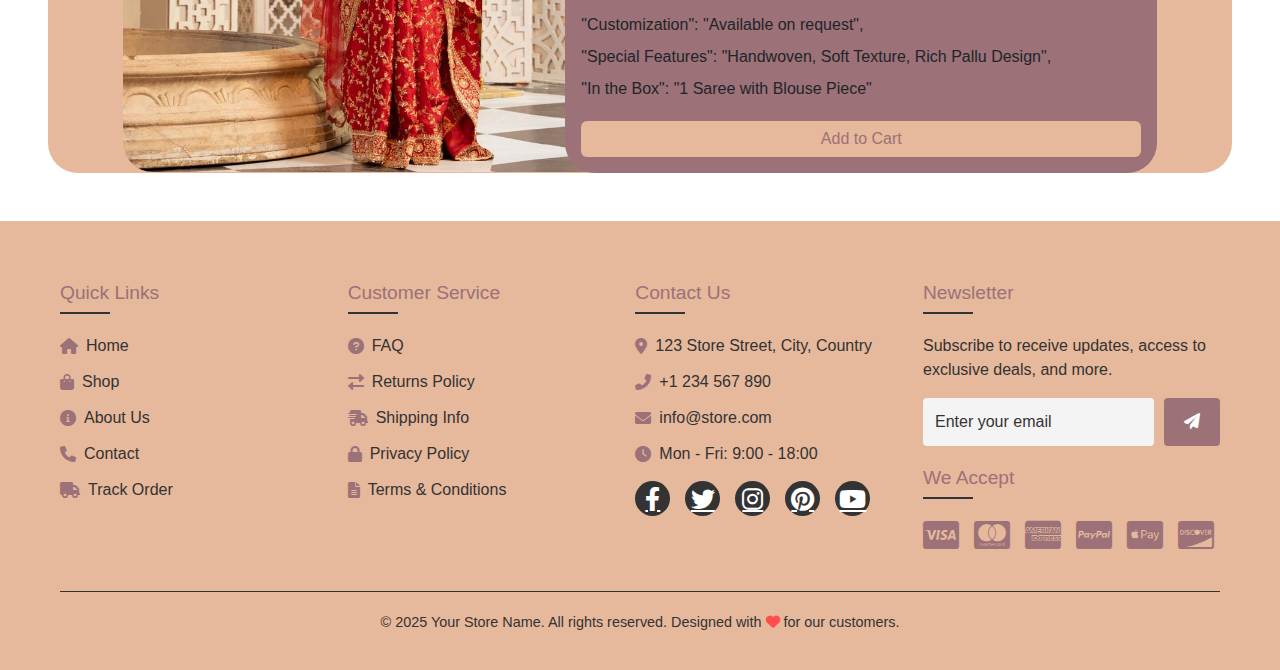
==== commit 93e88892: "ten" ====
--- a/index.html
+++ b/index.html
@@ -32,7 +32,7 @@
             </div>
             <div class="Auth-Icons">
                 <a class="Auth-Icon" href=""><i class="ri-search-line Icons"></i></a>
-                <a class="Auth-Icon" href="Login.html"><i class="ri-account-circle-line Icons"></i></a>
+                <a class="Auth-Icon" href="HTML/Login.html"><i class="ri-account-circle-line Icons"></i></a>
                 <a class="Auth-Icon" href=""><i class="ri-shopping-bag-3-line Icons"></i></a>
             </div>
             <div class="Hamburger" onclick="clickme()">
@@ -43,7 +43,7 @@
             <i class="ri-close-large-line close-1" onclick="clickmeone()"></i>
         </div>
     </nav>
-    <div class="divhide">
+    <div class="divhide d-flex flex-column justify-content-around">
         <div class="Nav-Links ham-links">
             <a href="index.html">Home</a>
             <div class="dropdown mt-2 me-3 ms-3">
@@ -53,13 +53,13 @@
                   <a href="#categories">Categories</a>
                 </div>
             </div>
-            <a href="About.html">About</a>
-            <a href="Testimonial.html">Testimonial</a>
-            <a href="Contact.html">Contact</a>
+            <a href="HTML/About.html">About</a>
+            <a href="HTML/Testimonial.html">Testimonial</a>
+            <a href="HTML/Contact.html">Contact</a>
         </div>
         <div class="ham-icons">
             <a class="Ham-Icon" href=""><i class="ri-search-line Icons-1"></i></a>
-            <a class="Ham-Icon" href="Login.html"><i class="ri-account-circle-line Icons-1"></i></a>
+            <a class="Ham-Icon" href="HTML/Login.html"><i class="ri-account-circle-line Icons-1"></i></a>
             <a class="Ham-Icon" href=""><i class="ri-shopping-bag-3-line Icons-1"></i></a>
         </div>
     </div>
--- a/CSS/WEB-CSS/Main.css
+++ b/CSS/WEB-CSS/Main.css
@@ -1133,37 +1133,38 @@
     display: flex !important;
     flex-direction: column;
     position: absolute;
-    top: 50px;
-    left: 2%;
+    top: 30px;
+    left: 1%;
     width: 100%;
-    
+    font-size: 1.6rem;   
     
 }
 
 .ham-icons {
     position: absolute;
-    top: 400px;
-    left: 3.4%;
+    top: 600px;
+    left: 1.1%;
     display: flex;
     gap: 0.7rem;
     font-size: 1.7rem;
     font-weight: 100;
-    color: rgb(94, 94, 94);
+    color: rgb(0, 0, 0) !important;
     
 }
 
 .Ham-Icon {
     text-decoration: none;
-    color: rgb(94, 94, 94);
+    color: rgb(0, 0, 0);
+    font-size: 2.5rem;
 }
 
 .divhide {
-    position: absolute;
+    position: fixed;
     top: 70px;
-    left: 50%;
+    left: 30%;
     background-color: var(--secondary) !important;
-   width: 50%;
-    height: 500px;
+    width: 670%;
+    height: 100vh;
     z-index: 10;
     display: none; 
 }
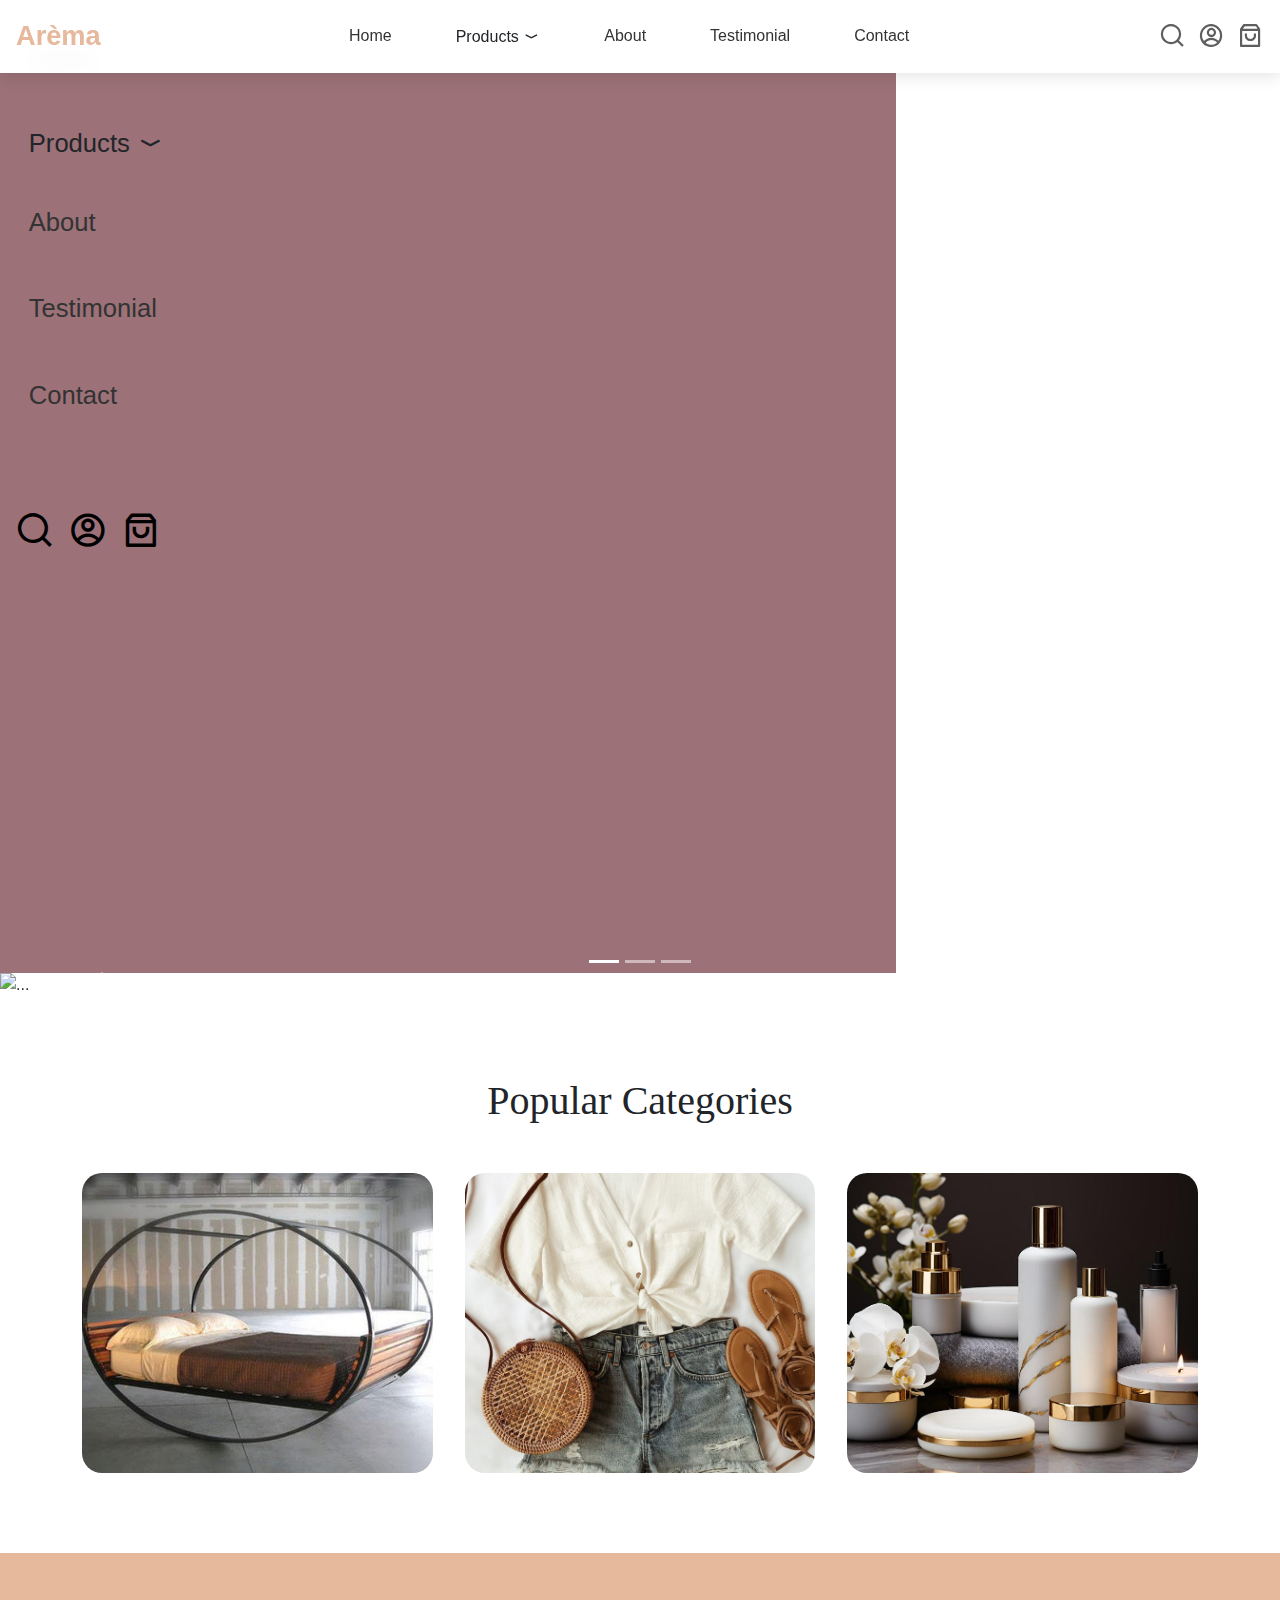
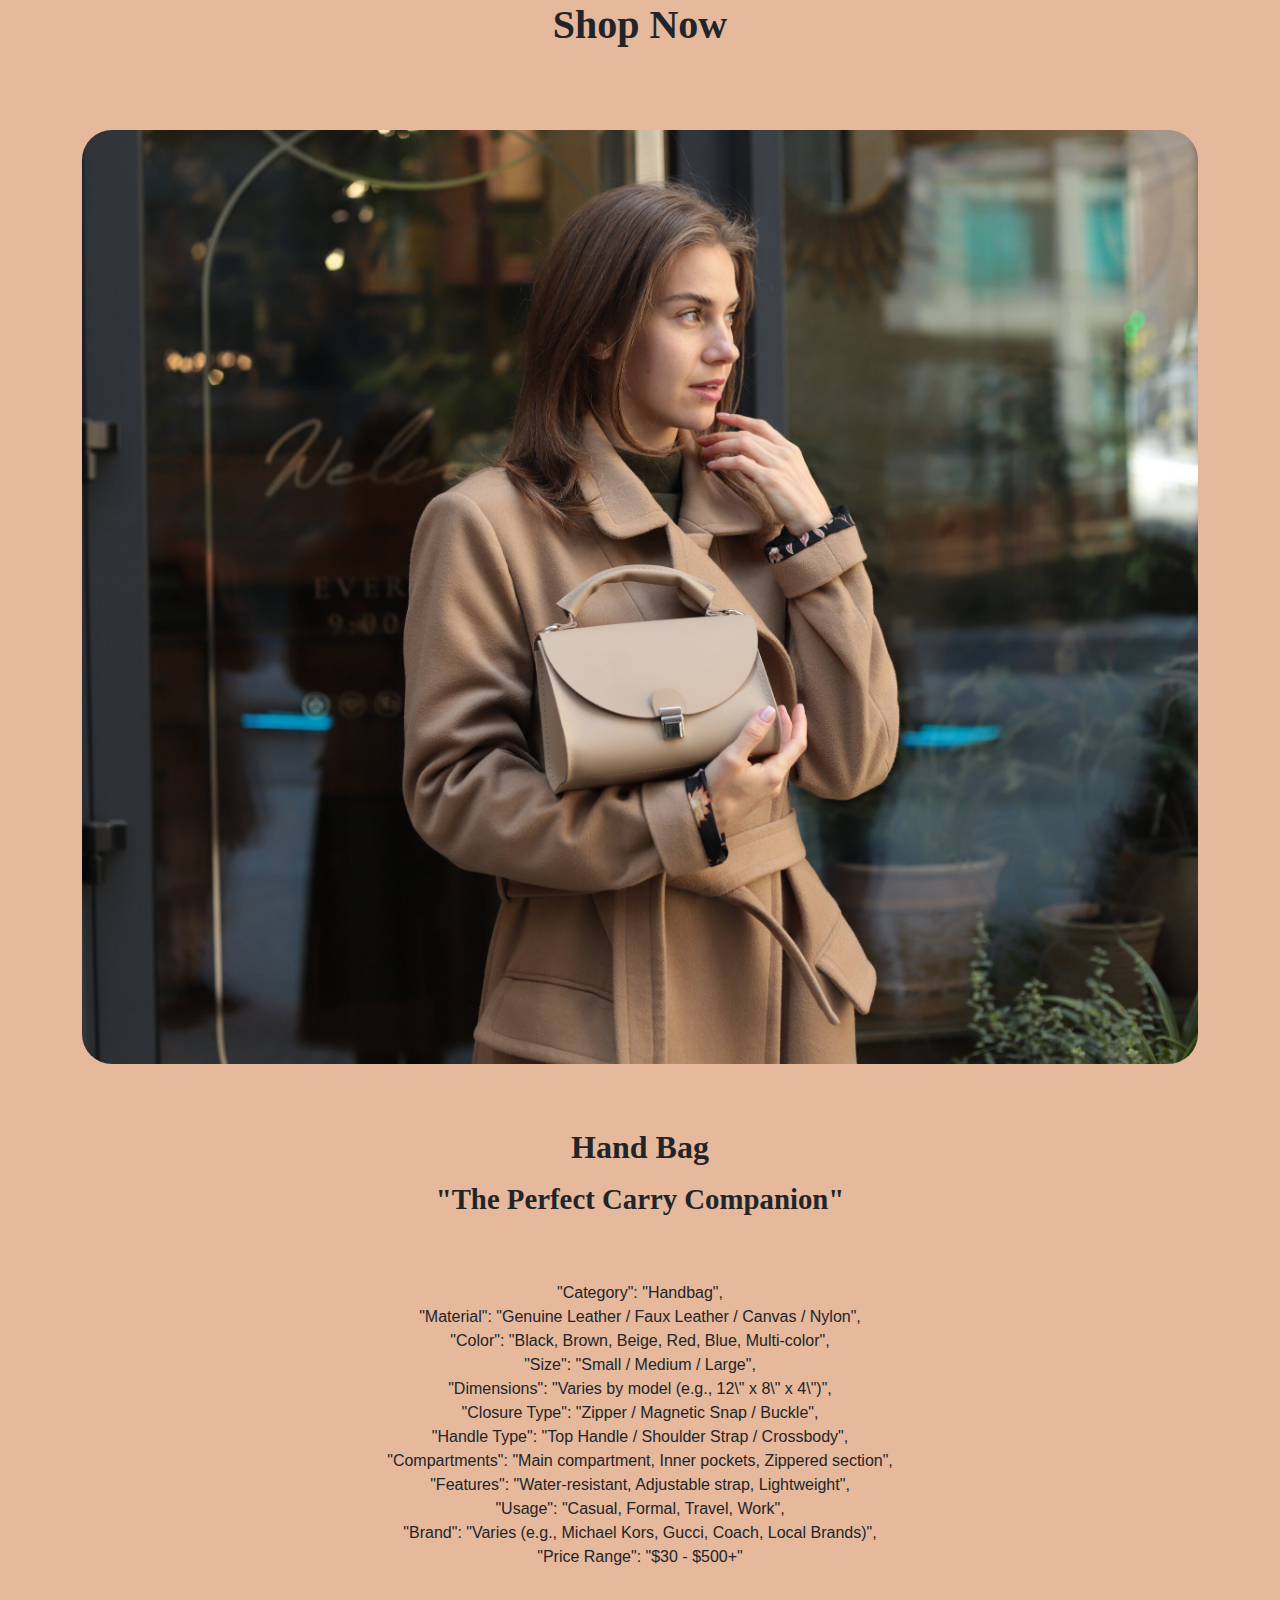
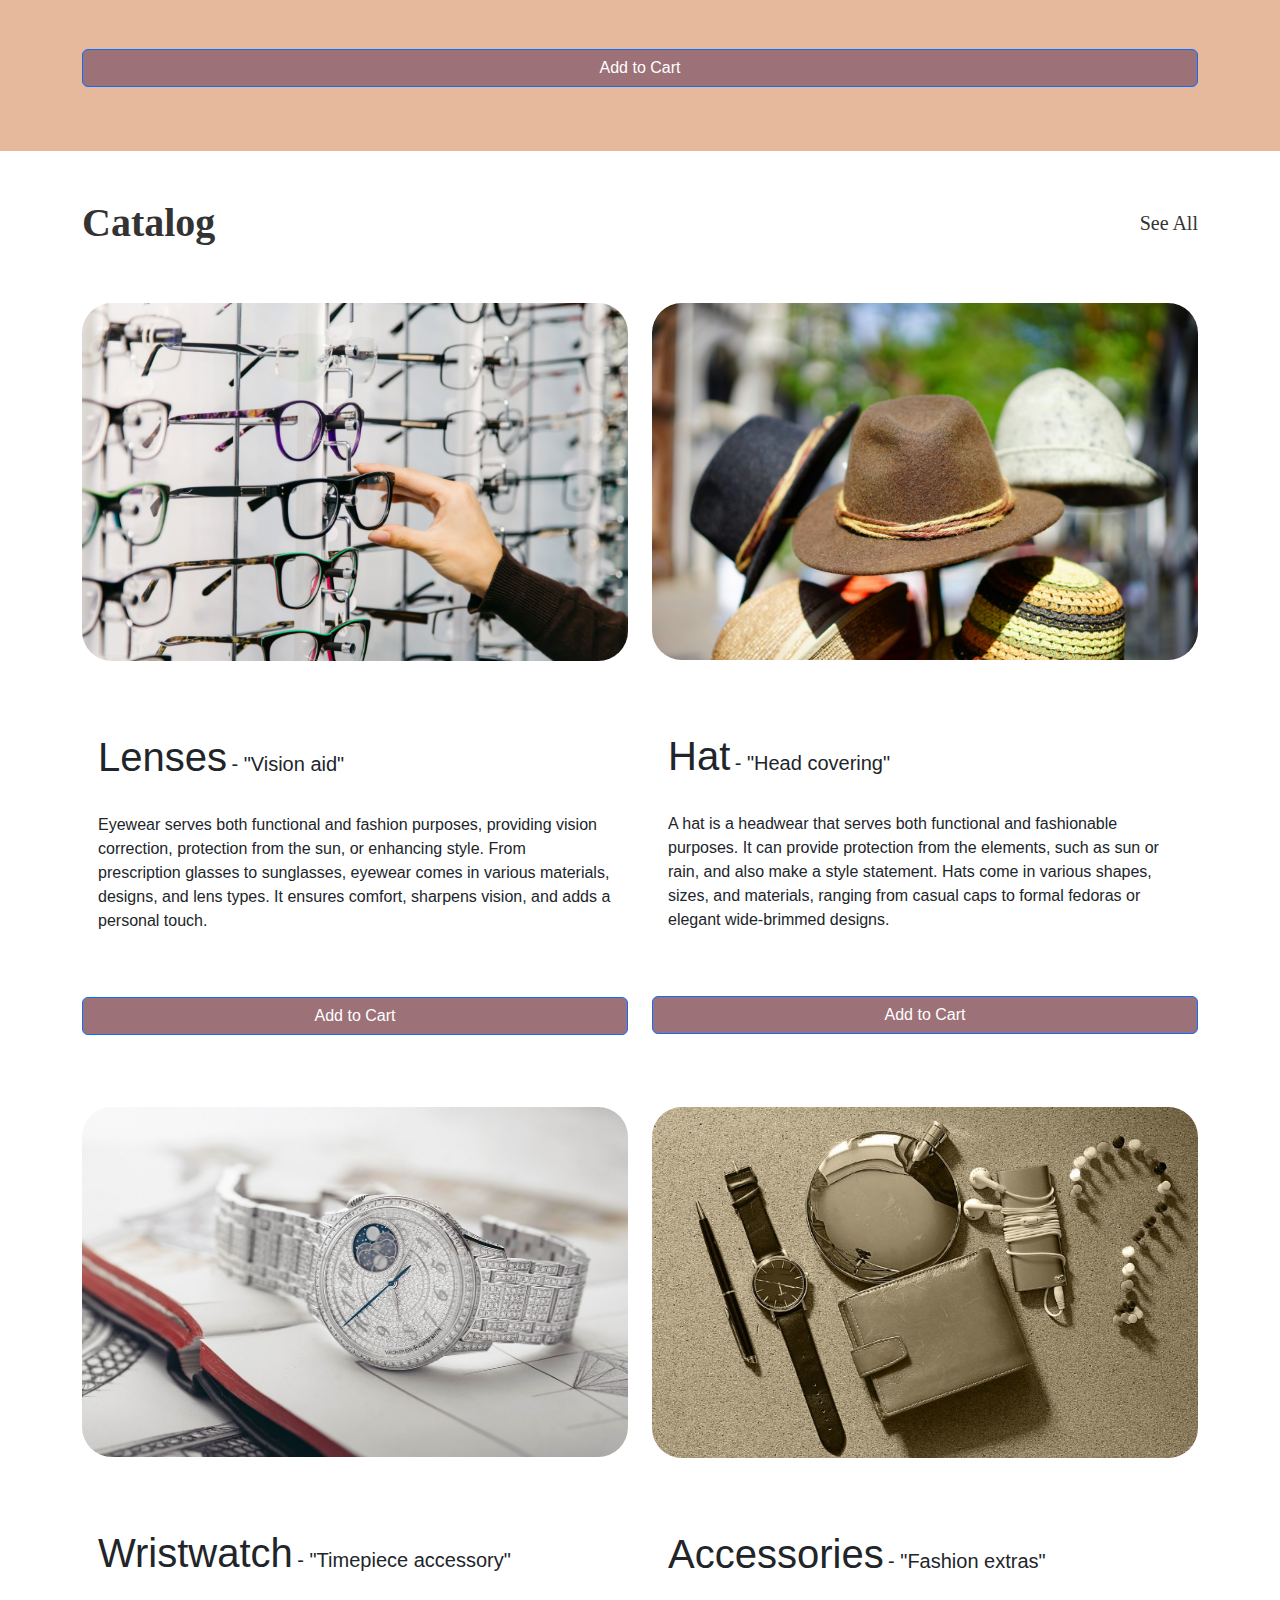
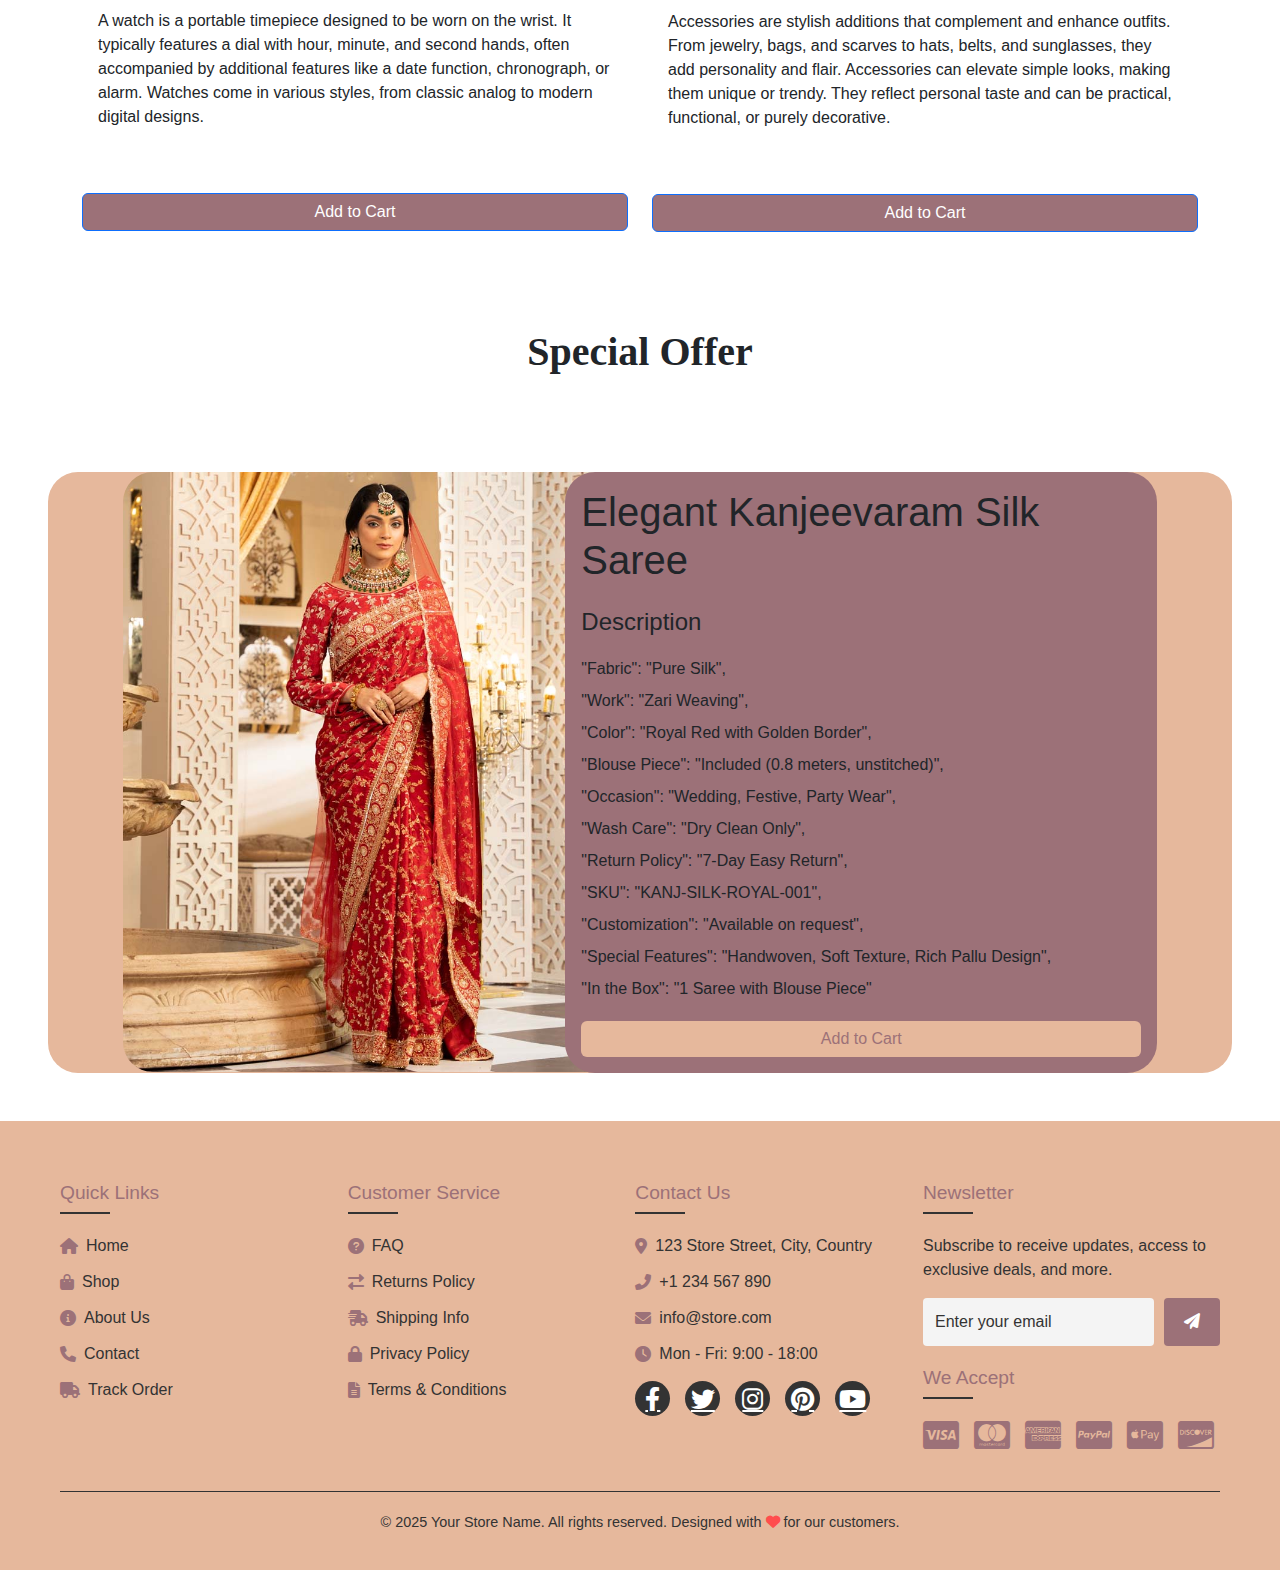
==== commit 032934bc: "eleven" ====
--- a/index.html
+++ b/index.html
@@ -22,8 +22,8 @@
                 <div class="dropdown mt-2 me-3 ms-3">
                     <div class="dropbtn">Products <i class="ri-arrow-down-wide-line"></i></div>
                     <div class="dropdown-content">
-                      <a href="#Catalog">Catalog</a>
-                      <a href="#categories">Categories</a>
+                        <a href="#Catalog">Catalog</a>
+                        <a href="#categories">Categories</a>
                     </div>
                 </div>
                 <a href="HTML/About.html">About</a>
@@ -49,8 +49,8 @@
             <div class="dropdown mt-2 me-3 ms-3">
                 <div class="dropbtn">Products <i class="ri-arrow-down-wide-line"></i></div>
                 <div class="dropdown-content">
-                  <a href="#Catalog">Catalog</a>
-                  <a href="#categories">Categories</a>
+                    <a href="#Catalog">Catalog</a>
+                    <a href="#categories">Categories</a>
                 </div>
             </div>
             <a href="HTML/About.html">About</a>
@@ -185,7 +185,8 @@
                             <p class="card-text mt-xxl-4 mt-xl-4 mt-lg-4 mt-md-4 mt-sm-4 mt-xs-5">Eyewear serves both
                                 functional and fashion purposes, providing vision
                                 correction, protection from the sun, or enhancing style. From prescription glasses to
-                                sunglasses, eyewear comes in various materials, designs, and lens types. It ensures comfort,
+                                sunglasses, eyewear comes in various materials, designs, and lens types. It ensures
+                                comfort,
                                 sharpens vision, and adds a personal touch.</p>
                         </div>
                         <a href="#" class="btn btn-primary btn-1 mb-5">Add to Cart</a>
@@ -199,10 +200,13 @@
                                 <h1 class="d-inline-block">Hat</h1>
                                 <h5 class="d-inline-block">- "Head covering"</h5>
                             </h5>
-                            <p class="card-text mt-xxl-4 mt-xl-4 mt-lg-4 mt-md-4 mt-sm-4 mt-xs-5">A hat is a headwear that
+                            <p class="card-text mt-xxl-4 mt-xl-4 mt-lg-4 mt-md-4 mt-sm-4 mt-xs-5">A hat is a headwear
+                                that
                                 serves both functional and fashionable
-                                purposes. It can provide protection from the elements, such as sun or rain, and also make a
-                                style statement. Hats come in various shapes, sizes, and materials, ranging from casual caps
+                                purposes. It can provide protection from the elements, such as sun or rain, and also
+                                make a
+                                style statement. Hats come in various shapes, sizes, and materials, ranging from casual
+                                caps
                                 to formal fedoras or elegant wide-brimmed designs.</p>
                         </div>
                         <a href="#" class="btn btn-primary btn-1 mb-5">Add to Cart</a>
@@ -247,7 +251,8 @@
     </div>
     <h1 class="Head pt-5 mb-5 fw-semibold">Special Offer</h1>
     <div class="card-2 d-flex justify-content-around">
-        <div class="card card-3 mt-5 mb-5 ms-xs-3 me-xs-3 ms-sm-4 me-sm-4 ms-md-5 me-md-5 ms-lg-6 me-lg-6 ms-xl-7 me-xl-7 ms-xxl-7 me-xxl-7">
+        <div
+            class="card card-3 mt-5 mb-5 ms-xs-3 me-xs-3 ms-sm-4 me-sm-4 ms-md-5 me-md-5 ms-lg-6 me-lg-6 ms-xl-7 me-xl-7 ms-xxl-7 me-xxl-7">
             <div class="d-flex flex-wrap justify-content-center">
                 <div class="col-md-4">
                     <img src="Images/saree.jpg" class="saree" alt="...">
@@ -257,7 +262,7 @@
                         <h1 class="card-title">Elegant Kanjeevaram Silk Saree</h1>
                         <h4 class="card-title mt-4">Description</h4>
                         <p class="card-text">
-                            <div>
+                        <div>
                             <div>"Fabric": "Pure Silk",</div>
                             <div>"Work": "Zari Weaving",</div>
                             <div>"Color": "Royal Red with Golden Border",</div>
@@ -269,7 +274,7 @@
                             <div>"Customization": "Available on request",</div>
                             <div>"Special Features": "Handwoven, Soft Texture, Rich Pallu Design",</div>
                             <div>"In the Box": "1 Saree with Blouse Piece"</div>
-                            </div>
+                        </div>
                         </p>
                         <a href="#" class="btn btn-primary btn-2 container">Add to Cart</a>
                     </div>
@@ -277,7 +282,7 @@
             </div>
         </div>
     </div>
-    
+
     <footer class="footer">
         <div class="footer-content">
             <div class="footer-grid">
@@ -309,7 +314,8 @@
                 <div class="footer-column">
                     <h3>Contact Us</h3>
                     <ul>
-                        <li><a href="#"><i class="fas fa-map-marker-alt icon"></i> 123 Store Street, City, Country</a></li>
+                        <li><a href="#"><i class="fas fa-map-marker-alt icon"></i> 123 Store Street, City, Country</a>
+                        </li>
                         <li><a href="tel:+1234567890"><i class="fas fa-phone-alt icon"></i> +1 234 567 890</a></li>
                         <li><a href="mailto:info@store.com"><i class="fas fa-envelope icon"></i> info@store.com</a></li>
                         <li><a href="#"><i class="fas fa-clock icon"></i> Mon - Fri: 9:00 - 18:00</a></li>
@@ -345,7 +351,8 @@
 
             <!-- Footer Bottom -->
             <div class="footer-bottom">
-                <p>&copy; 2025 Your Store Name. All rights reserved. Designed with <i class="fas fa-heart" style="color: #ff4d4d;"></i> for our customers.</p>
+                <p>&copy; 2025 Your Store Name. All rights reserved. Designed with <i class="fas fa-heart"
+                        style="color: #ff4d4d;"></i> for our customers.</p>
             </div>
         </div>
     </footer>
--- a/CSS/WEB-CSS/Main.css
+++ b/CSS/WEB-CSS/Main.css
@@ -428,7 +428,7 @@
 .story-image {
     border-radius: 10px;
     overflow: hidden;
-    
+
 }
 
 .story-content h2 {
@@ -813,20 +813,24 @@
     background-color: var(--primary);
     color: white;
 }
+
 .btn-custom-primary {
     background-color: var(--secondary);
     color: white;
 }
+
 .btn-custom-primary:hover {
     background-color: var(--secondary);
     color: white;
 }
+
 .chat-widget {
     position: fixed;
     bottom: 20px;
     right: 20px;
     z-index: 1000;
 }
+
 .accordion-button:not(.collapsed) {
     background-color: var(--secondary);
     color: white;
@@ -900,6 +904,7 @@
     -webkit-transform: translate3d(-640px, 0, 0);
     transform: translate3d(-640px, 0, 0);
 }
+
 /* 
 button {
     display: block;
@@ -1129,27 +1134,27 @@
     transform: translate3d(0, 0, 0);
 }
 
-.ham-links{
+.ham-links {
     display: flex !important;
     flex-direction: column;
     position: absolute;
     top: 30px;
     left: 1%;
     width: 100%;
-    font-size: 1.6rem;   
-    
+    font-size: 1.6rem;
+
 }
 
 .ham-icons {
     position: absolute;
-    top: 600px;
+    top: 500px;
     left: 1.1%;
     display: flex;
     gap: 0.7rem;
     font-size: 1.7rem;
     font-weight: 100;
     color: rgb(0, 0, 0) !important;
-    
+
 }
 
 .Ham-Icon {
@@ -1159,14 +1164,13 @@
 }
 
 .divhide {
-    position: fixed;
-    top: 70px;
-    left: 30%;
+    /* top: 70px;
+    left: 30%; */
     background-color: var(--secondary) !important;
-    width: 670%;
+    width: 70%;
     height: 100vh;
     z-index: 10;
-    display: none; 
+    display: none;
 }
 
 .close-1 {
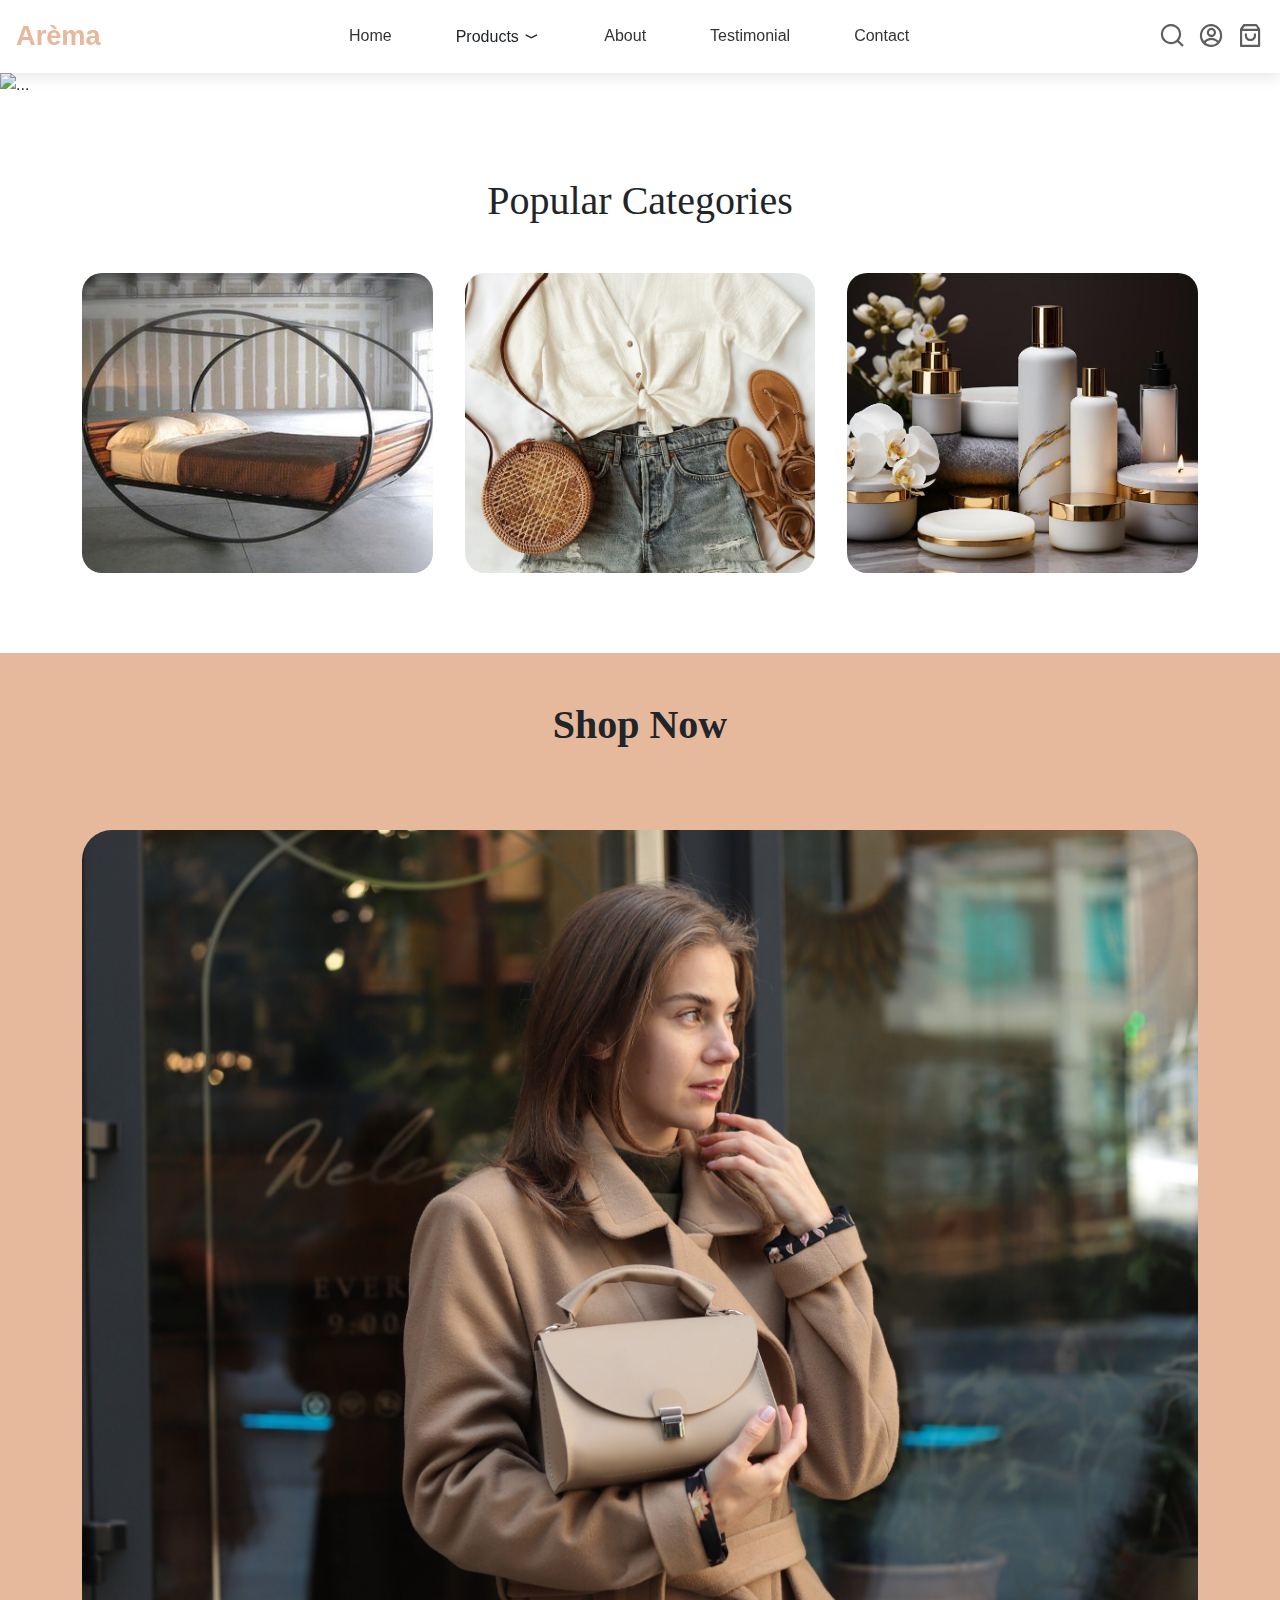
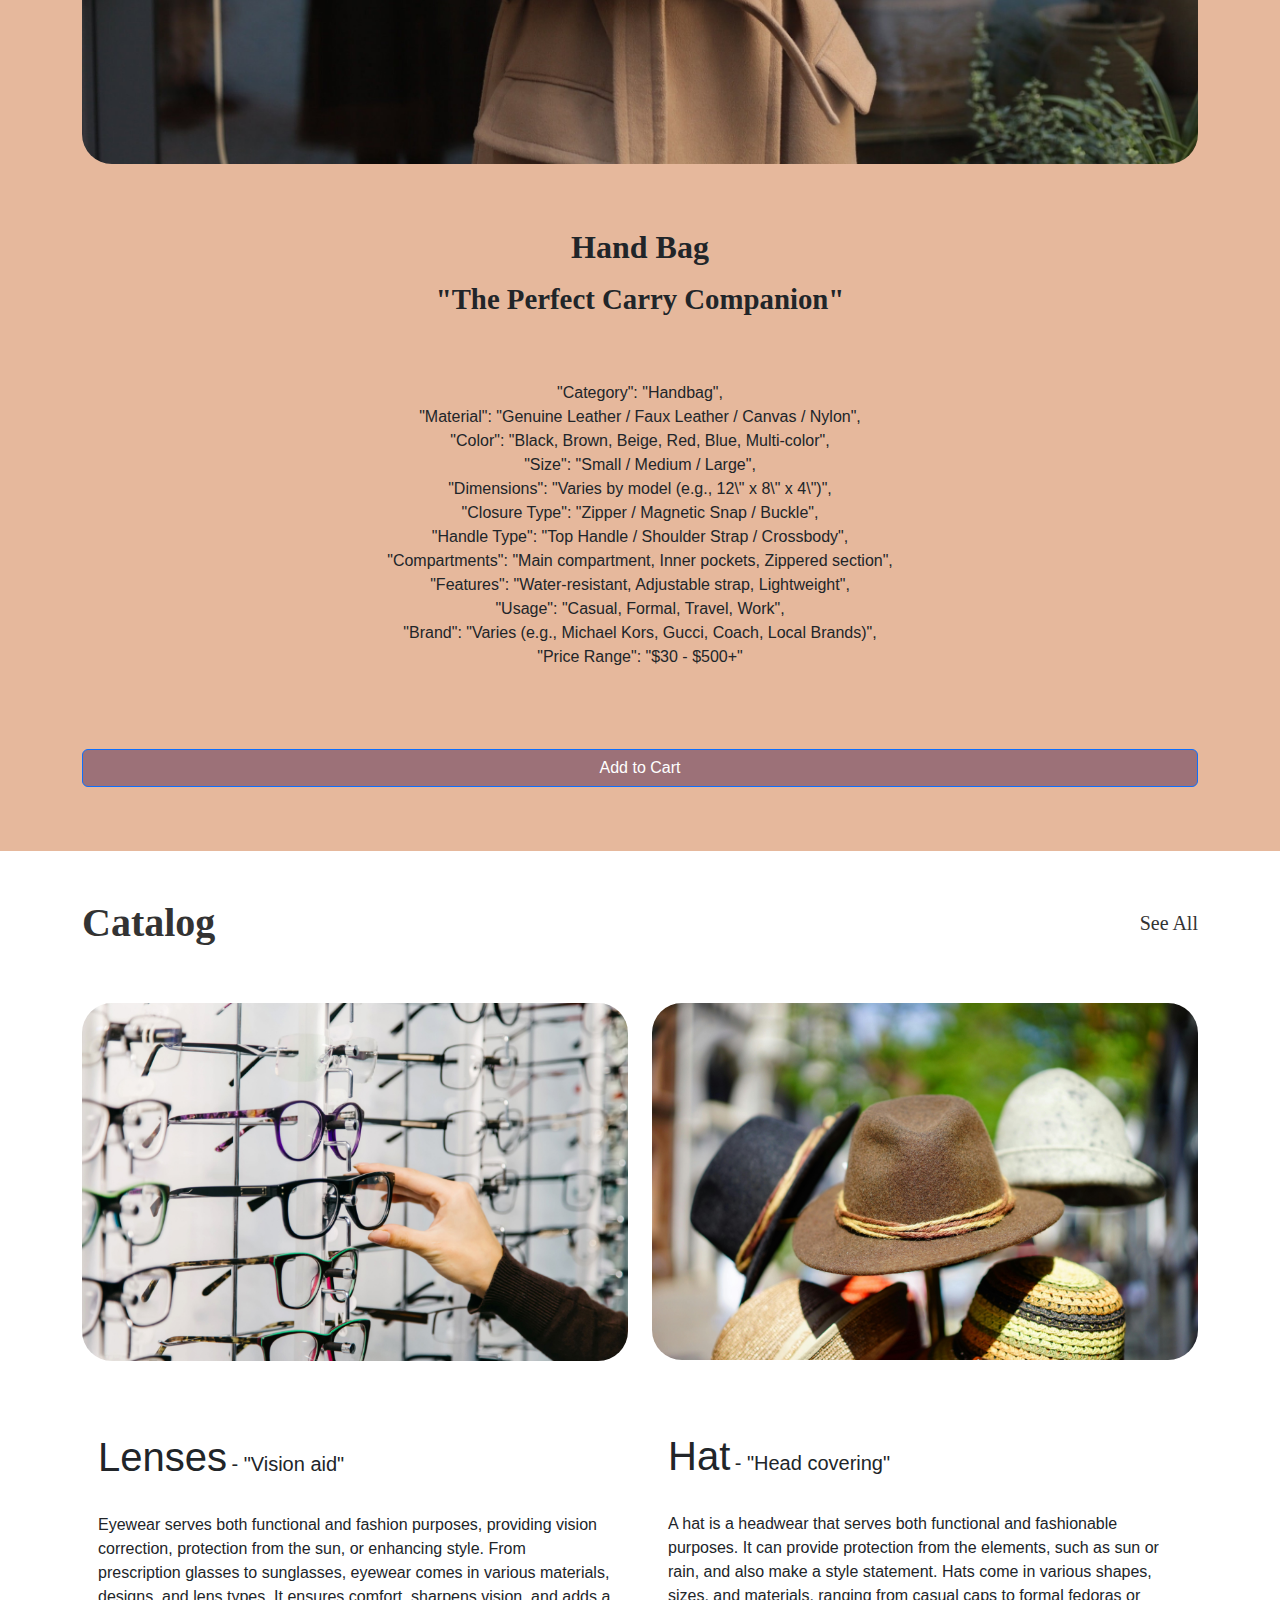
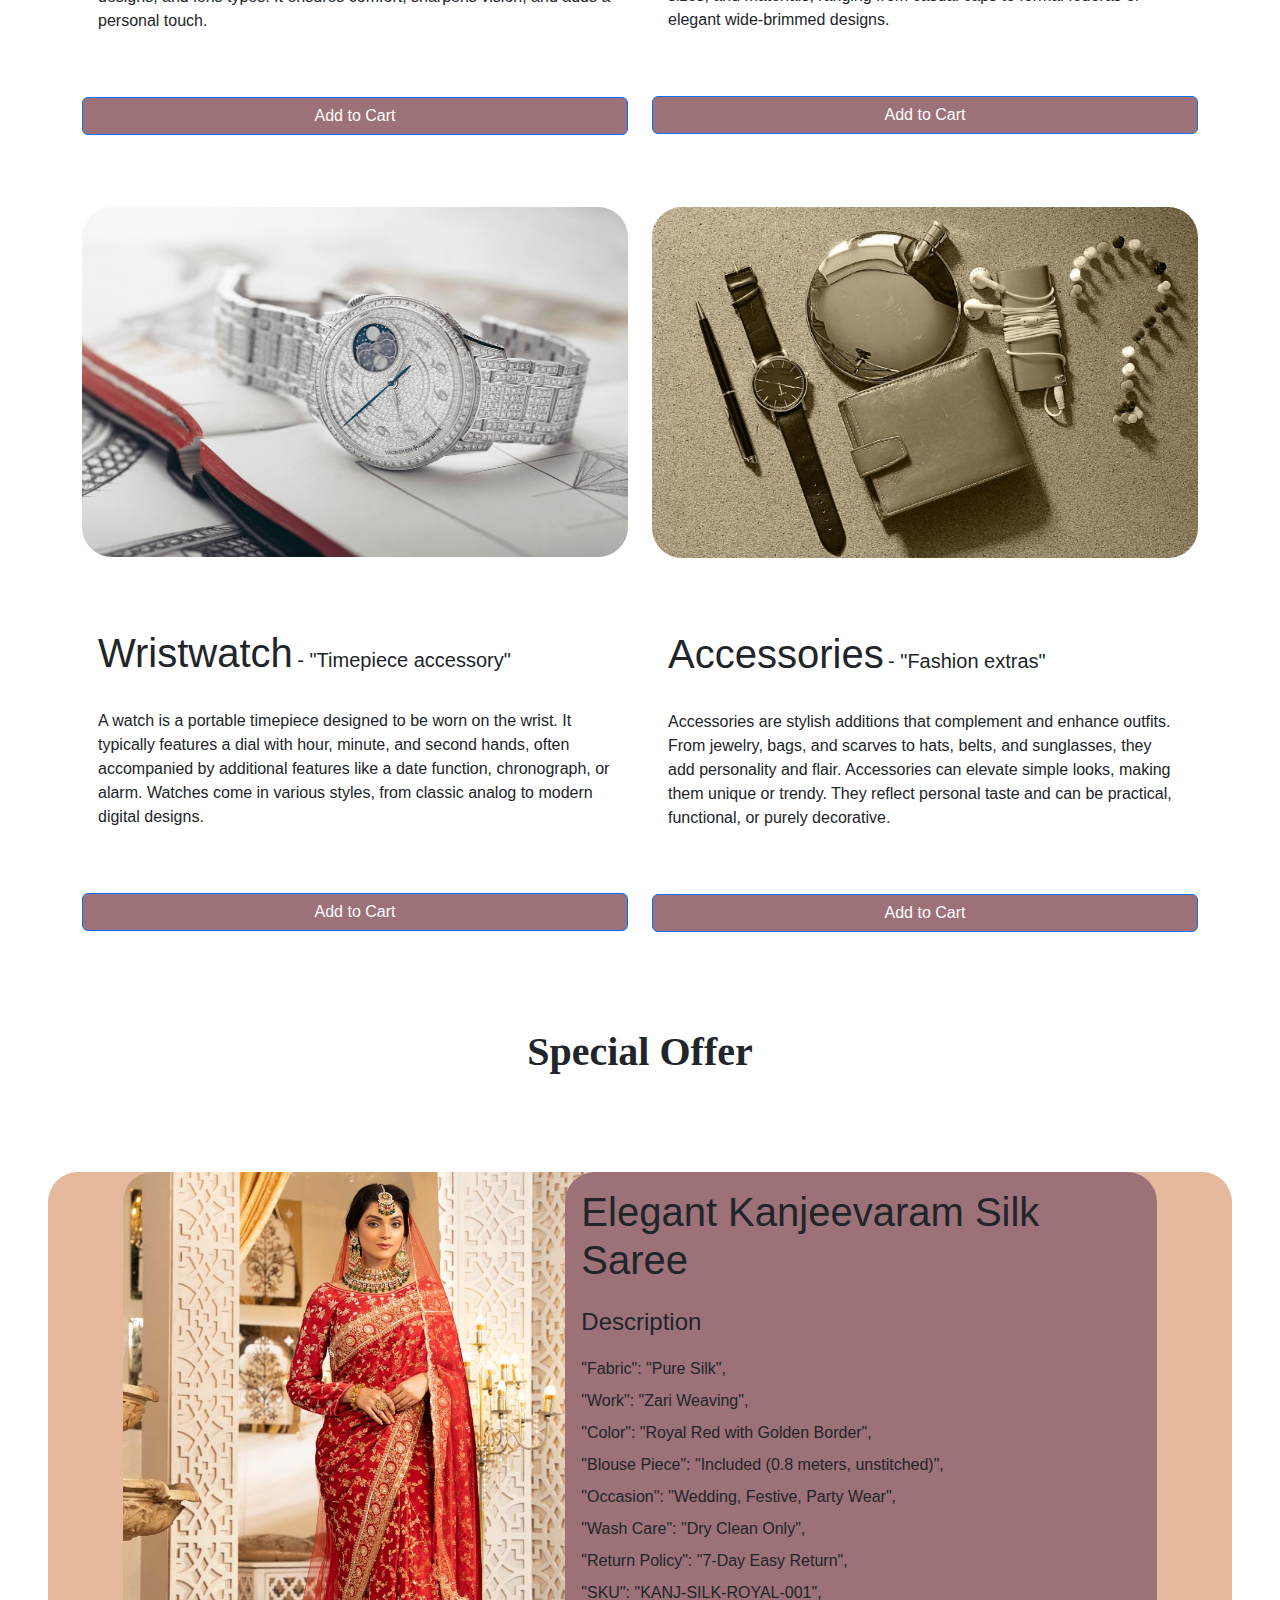
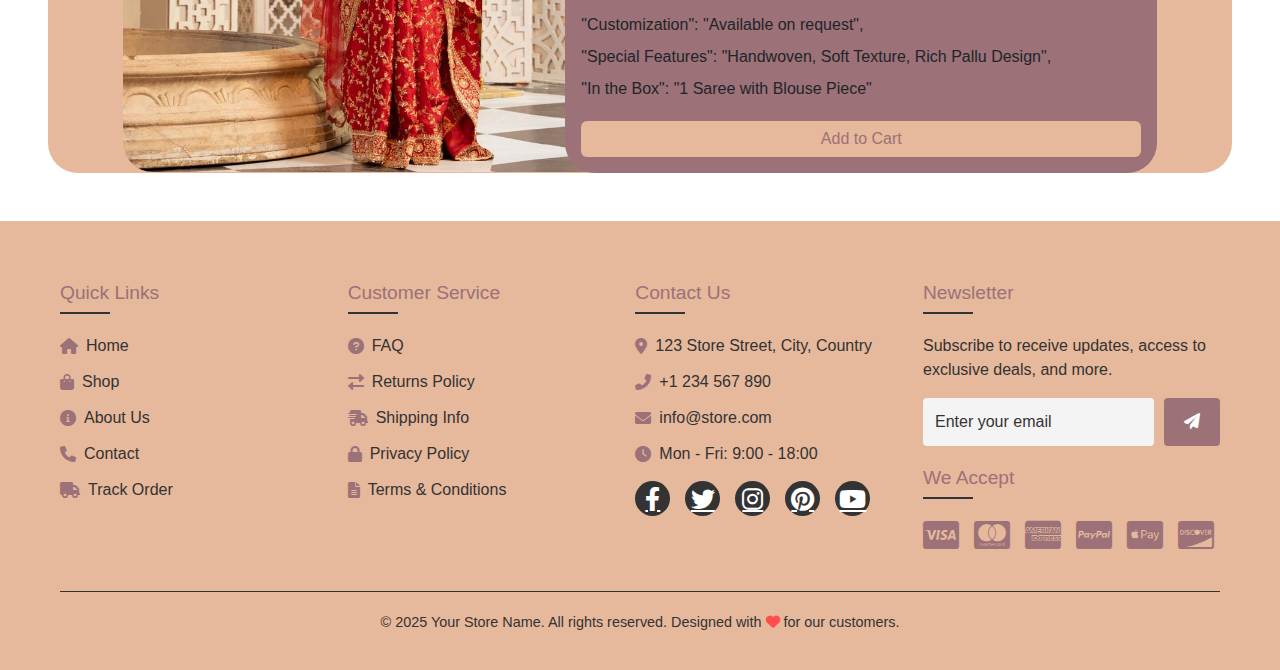
==== commit 865d727b: "thirteen" ====
--- a/index.html
+++ b/index.html
@@ -22,8 +22,8 @@
                 <div class="dropdown mt-2 me-3 ms-3">
                     <div class="dropbtn">Products <i class="ri-arrow-down-wide-line"></i></div>
                     <div class="dropdown-content">
-                        <a href="#Catalog">Catalog</a>
-                        <a href="#categories">Categories</a>
+                      <a href="#Catalog">Catalog</a>
+                      <a href="#categories">Categories</a>
                     </div>
                 </div>
                 <a href="HTML/About.html">About</a>
@@ -43,14 +43,14 @@
             <i class="ri-close-large-line close-1" onclick="clickmeone()"></i>
         </div>
     </nav>
-    <div class="divhide d-flex flex-column justify-content-around">
+    <div class="divhide">
         <div class="Nav-Links ham-links">
             <a href="index.html">Home</a>
             <div class="dropdown mt-2 me-3 ms-3">
                 <div class="dropbtn">Products <i class="ri-arrow-down-wide-line"></i></div>
                 <div class="dropdown-content">
-                    <a href="#Catalog">Catalog</a>
-                    <a href="#categories">Categories</a>
+                  <a href="#Catalog">Catalog</a>
+                  <a href="#categories">Categories</a>
                 </div>
             </div>
             <a href="HTML/About.html">About</a>
@@ -59,7 +59,7 @@
         </div>
         <div class="ham-icons">
             <a class="Ham-Icon" href=""><i class="ri-search-line Icons-1"></i></a>
-            <a class="Ham-Icon" href="HTML/Login.html"><i class="ri-account-circle-line Icons-1"></i></a>
+            <a class="Ham-Icon" href="Login.html"><i class="ri-account-circle-line Icons-1"></i></a>
             <a class="Ham-Icon" href=""><i class="ri-shopping-bag-3-line Icons-1"></i></a>
         </div>
     </div>
@@ -185,8 +185,7 @@
                             <p class="card-text mt-xxl-4 mt-xl-4 mt-lg-4 mt-md-4 mt-sm-4 mt-xs-5">Eyewear serves both
                                 functional and fashion purposes, providing vision
                                 correction, protection from the sun, or enhancing style. From prescription glasses to
-                                sunglasses, eyewear comes in various materials, designs, and lens types. It ensures
-                                comfort,
+                                sunglasses, eyewear comes in various materials, designs, and lens types. It ensures comfort,
                                 sharpens vision, and adds a personal touch.</p>
                         </div>
                         <a href="#" class="btn btn-primary btn-1 mb-5">Add to Cart</a>
@@ -200,13 +199,10 @@
                                 <h1 class="d-inline-block">Hat</h1>
                                 <h5 class="d-inline-block">- "Head covering"</h5>
                             </h5>
-                            <p class="card-text mt-xxl-4 mt-xl-4 mt-lg-4 mt-md-4 mt-sm-4 mt-xs-5">A hat is a headwear
-                                that
+                            <p class="card-text mt-xxl-4 mt-xl-4 mt-lg-4 mt-md-4 mt-sm-4 mt-xs-5">A hat is a headwear that
                                 serves both functional and fashionable
-                                purposes. It can provide protection from the elements, such as sun or rain, and also
-                                make a
-                                style statement. Hats come in various shapes, sizes, and materials, ranging from casual
-                                caps
+                                purposes. It can provide protection from the elements, such as sun or rain, and also make a
+                                style statement. Hats come in various shapes, sizes, and materials, ranging from casual caps
                                 to formal fedoras or elegant wide-brimmed designs.</p>
                         </div>
                         <a href="#" class="btn btn-primary btn-1 mb-5">Add to Cart</a>
@@ -251,8 +247,7 @@
     </div>
     <h1 class="Head pt-5 mb-5 fw-semibold">Special Offer</h1>
     <div class="card-2 d-flex justify-content-around">
-        <div
-            class="card card-3 mt-5 mb-5 ms-xs-3 me-xs-3 ms-sm-4 me-sm-4 ms-md-5 me-md-5 ms-lg-6 me-lg-6 ms-xl-7 me-xl-7 ms-xxl-7 me-xxl-7">
+        <div class="card card-3 mt-5 mb-5 ms-xs-3 me-xs-3 ms-sm-4 me-sm-4 ms-md-5 me-md-5 ms-lg-6 me-lg-6 ms-xl-7 me-xl-7 ms-xxl-7 me-xxl-7">
             <div class="d-flex flex-wrap justify-content-center">
                 <div class="col-md-4">
                     <img src="Images/saree.jpg" class="saree" alt="...">
@@ -262,7 +257,7 @@
                         <h1 class="card-title">Elegant Kanjeevaram Silk Saree</h1>
                         <h4 class="card-title mt-4">Description</h4>
                         <p class="card-text">
-                        <div>
+                            <div>
                             <div>"Fabric": "Pure Silk",</div>
                             <div>"Work": "Zari Weaving",</div>
                             <div>"Color": "Royal Red with Golden Border",</div>
@@ -274,7 +269,7 @@
                             <div>"Customization": "Available on request",</div>
                             <div>"Special Features": "Handwoven, Soft Texture, Rich Pallu Design",</div>
                             <div>"In the Box": "1 Saree with Blouse Piece"</div>
-                        </div>
+                            </div>
                         </p>
                         <a href="#" class="btn btn-primary btn-2 container">Add to Cart</a>
                     </div>
@@ -282,7 +277,7 @@
             </div>
         </div>
     </div>
-
+    
     <footer class="footer">
         <div class="footer-content">
             <div class="footer-grid">
@@ -314,8 +309,7 @@
                 <div class="footer-column">
                     <h3>Contact Us</h3>
                     <ul>
-                        <li><a href="#"><i class="fas fa-map-marker-alt icon"></i> 123 Store Street, City, Country</a>
-                        </li>
+                        <li><a href="#"><i class="fas fa-map-marker-alt icon"></i> 123 Store Street, City, Country</a></li>
                         <li><a href="tel:+1234567890"><i class="fas fa-phone-alt icon"></i> +1 234 567 890</a></li>
                         <li><a href="mailto:info@store.com"><i class="fas fa-envelope icon"></i> info@store.com</a></li>
                         <li><a href="#"><i class="fas fa-clock icon"></i> Mon - Fri: 9:00 - 18:00</a></li>
@@ -351,8 +345,7 @@
 
             <!-- Footer Bottom -->
             <div class="footer-bottom">
-                <p>&copy; 2025 Your Store Name. All rights reserved. Designed with <i class="fas fa-heart"
-                        style="color: #ff4d4d;"></i> for our customers.</p>
+                <p>&copy; 2025 Your Store Name. All rights reserved. Designed with <i class="fas fa-heart" style="color: #ff4d4d;"></i> for our customers.</p>
             </div>
         </div>
     </footer>
--- a/CSS/WEB-CSS/Main.css
+++ b/CSS/WEB-CSS/Main.css
@@ -428,7 +428,7 @@
 .story-image {
     border-radius: 10px;
     overflow: hidden;
-
+    
 }
 
 .story-content h2 {
@@ -813,24 +813,20 @@
     background-color: var(--primary);
     color: white;
 }
-
 .btn-custom-primary {
     background-color: var(--secondary);
     color: white;
 }
-
 .btn-custom-primary:hover {
     background-color: var(--secondary);
     color: white;
 }
-
 .chat-widget {
     position: fixed;
     bottom: 20px;
     right: 20px;
     z-index: 1000;
 }
-
 .accordion-button:not(.collapsed) {
     background-color: var(--secondary);
     color: white;
@@ -904,7 +900,6 @@
     -webkit-transform: translate3d(-640px, 0, 0);
     transform: translate3d(-640px, 0, 0);
 }
-
 /* 
 button {
     display: block;
@@ -1134,43 +1129,43 @@
     transform: translate3d(0, 0, 0);
 }
 
-.ham-links {
+.ham-links{
     display: flex !important;
     flex-direction: column;
     position: absolute;
-    top: 30px;
-    left: 1%;
+    top: 50px;
+    left: 2%;
     width: 100%;
-    font-size: 1.6rem;
-
+    font-size: 2rem; 
+    
 }
 
 .ham-icons {
     position: absolute;
     top: 500px;
-    left: 1.1%;
+    left: 4%;
     display: flex;
     gap: 0.7rem;
-    font-size: 1.7rem;
+    font-size: 2.2rem;
     font-weight: 100;
-    color: rgb(0, 0, 0) !important;
-
+    color: rgb(0, 0, 0);
+    
 }
 
 .Ham-Icon {
     text-decoration: none;
     color: rgb(0, 0, 0);
-    font-size: 2.5rem;
 }
 
 .divhide {
-    /* top: 70px;
-    left: 30%; */
+    position: fixed;
+    top: 70px;
+    left: 30%;
     background-color: var(--secondary) !important;
     width: 70%;
-    height: 100vh;
+    height: 500px;
     z-index: 10;
-    display: none;
+    display: none; 
 }
 
 .close-1 {
@@ -1400,6 +1395,13 @@
     .card-3 {
         width: 80%;
     }
+
+    .close-1 {
+        position: absolute;
+        top: 13px;
+        left: 90%;
+        font-size: 2rem;
+    }
 }
 
 
